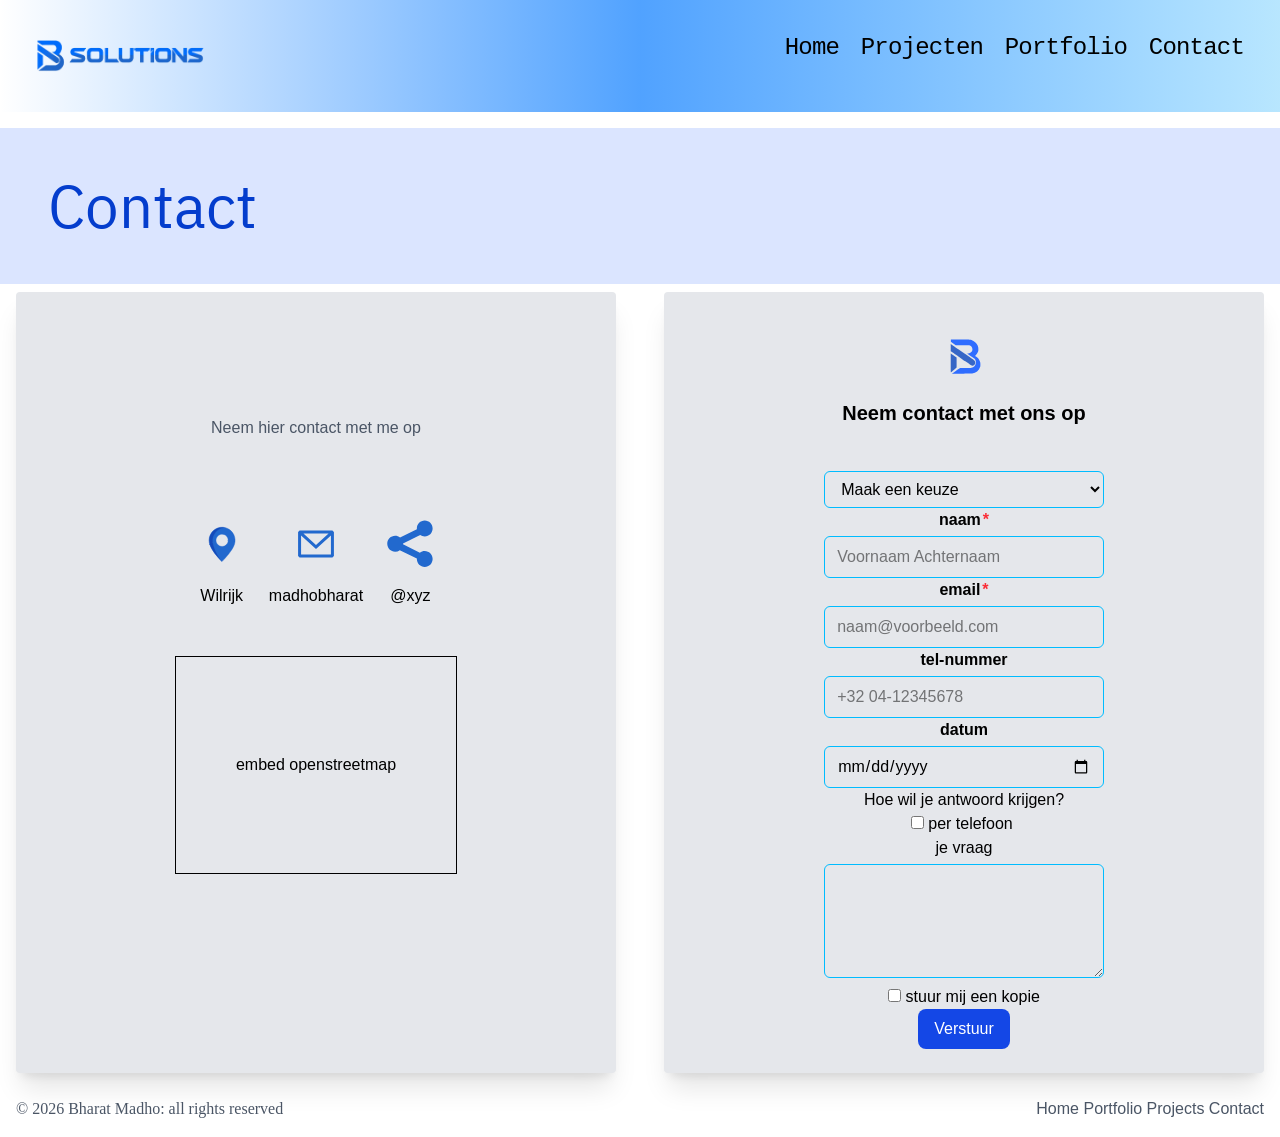
==== contact.html @ afbe4a08 "Fixed header on all pages" ====
<!DOCTYPE html>
<html lang="nl-BE">
<head>
    <meta charset="UTF-8">
    <meta name="viewport" content="width=device-width, initial-scale=1.0">
    <meta name="description" content="Contactpagina voor de portfolio van Bharat Madho">
    <title>Contact us</title>
    <link rel="stylesheet" href="css/tailwind.css">
    <link rel="stylesheet" href="css/style.css">
    
</head>

<body>
    <header class="flex tracking-tighter font-mono  gap-4 justify-between p-4 bg-gradient-to-r from-white-100 via-blue-400 to-sky-200">
        <a rel="noopener noreferrer" href="index.html" ><img src="assets/logo2.png" class="w-48 h-16 m-2" alt="logo Bharat"></a>
        <nav class="md:text-2xl">
            
            <div id="menu" class="no-underline flex p-4 gap-2 ">
            <ul class="">
            <li class="px-1 block rounded-sm hover:bg-sky-200 hover:underline"><a href="index.html">Home</a></li>
            <li class="px-1 block rounded-sm hover:bg-sky-200 hover:underline"><a href="project.html">Projecten</a></li>
            <li class="px-1 block rounded-sm hover:bg-sky-200 hover:underline"><a href="portfolio.html">Portfolio</a></li>
            <li class="px-1 block rounded-sm hover:bg-sky-200 hover:underline"><a href="contact.html" aria-current="page">Contact</a></li>
            </ul>
            </div>    

        </nav>
    </header>
    <main>

    <style>
      @font-face { font-family: IBMPlexSans; src: url('assets/IBMPlexSans-Regular.woff2')} 
      h1 {
         font-family: IBMPlexSans
      }
    </style>

        <h1 class="bg-[#DBE5FF] text-[#043DCD] px-12 py-12  text-6xl text-center md:text-left rounded-lg  sm:rounded-none mt-4">Contact</h1>
        
    <div class="grid grid-cols-1 md:grid-cols-2 gap-1 sm:gap-2 lg:gap-4 xl:gap-12 sm:m-2 md:mx-4">
       <div class="bg-gray-200 p-2 rounded-lg sm:rounded-sm shadow-xl flex items-center justify-between flex-col md:py-24 py-0">
            <div class="text-center m-3">
                    
                    <p class="text-gray-600 py-4">Neem hier contact met me op</p>
                    <div class="grid md:grid-cols-3 grid-cols-1 md:py-12 py-4">
                    <a class="flex flex-col"> <img src="assets/wired-flat-18-location-pin.svg" class="h-12 m-4" alt="pin logo" aria-hidden="true">Wilrijk</a>
                    
                    <a class="flex flex-col" href="mailto:bharat.madho@student.ap.be"> <img src="assets/email-1.svg" class="h-12 m-4" alt="mail logo" aria-hidden="true">madhobharat</a>
                    <a class="flex flex-col" href="https://linktr.ee/Bharat_Madho"> <img src="assets/share.svg" class="h-12 m-4" alt="share logo" aria-hidden="true">@xyz</a>
                    </div>
                    <div class="border py-24">
                        embed openstreetmap
                    </div>
            </div>
            
        </div>

        <aside class="bg-gray-200 p-2 rounded-lg sm:rounded-sm shadow-xl">
            <div class="text-center flex items-center justify-center flex-col m-4" id="form">
                <a class="inline-flex items-center gap-2 rounded-lg px-4 py-2 hover:bg-blue-800"> 
                <svg version="1.0" xmlns="http://www.w3.org/2000/svg" width="50.000000pt" height="50.000000pt" viewBox="0 0 500.000000 500.000000"  aria-hidden="true" preserveAspectRatio="xMidYMid meet"> <g transform="translate(0.000000,500.000000) scale(0.100000,-0.100000)" fill="#000000" stroke="none"> <path fill="#2F6DFF" d="M1491 3753 l0 -88 181 -125 182 -125 505 -5 506 -5 55 -26 c102 -49 171 -142 186 -251 10 -75 -25 -176 -84 -235 -64 -66 -126 -93 -228 -101 l-82 -7 46 -32 c257 -174 455 -313 494 -345 105 -87 146 -254 99 -407 -41 -135 -153 -245 -290 -285 -46 -14 -119 -16 -464 -16 l-409 0 -122 -82 c-66 -45 -173 -118 -236 -162 -63 -45 -148 -103 -189 -131 l-73 -50 718 -3 c403 -1 756 2 804 7 283 31 502 213 593 489 18 56 22 89 21 202 -1 127 -3 140 -33 222 -58 156 -157 276 -297 364 l-75 46 59 54 c73 66 136 161 169 256 21 60 26 92 26 178 1 119 -12 191 -53 290 -80 194 -262 359 -465 424 -105 33 -180 36 -862 36 l-683 0 1 -87z"/> <path fill="#3767C7" d="M1480 3226 l0 -265 151 -107 c83 -58 179 -125 213 -147 33 -22 127 -87 207 -143 80 -57 186 -132 237 -166 50 -35 180 -125 289 -201 490 -342 483 -338 533 -331 61 9 86 19 131 55 80 63 102 178 53 277 -33 66 -50 81 -300 252 -115 79 -256 177 -314 217 -58 39 -159 109 -225 154 -66 45 -154 106 -195 134 -413 286 -638 440 -702 484 l-78 52 0 -265z"/><path fill="#3666C6" d="M1480 2087 c0 -388 3 -708 8 -710 6 -5 64 43 330 275 l102 89 0 369 0 369 -117 83 c-65 46 -149 106 -188 133 -38 27 -85 60 -102 73 l-33 24 0 -705z"/></g>
                </svg>

                </a>
                
                    <p class="text-xl font-bold"><a href="#form" class="hover:underline hover:text-blue-600">Neem contact met ons op</a></p>
                    <p class="text-gray-600 py-2"></p>
                    <form method="POST" data-netlify="true" name="formulier" class="max-w-sm space-y-4">
                        <div class="">
                        <p><label for="onderwerp" class="sr-only font-semibold after:ml-0.5 after:text-red-500 after:content-['*']">waarover gaat je vraag?</label>
                            <br>
                            <select id="onderwerp" name="onderwerp" class="peer mt-1 w-full rounded-md px-3 py-2 user-invalid:border-red-700 user-invalid:shadow-red-700 user-invalid:shadow-2xl border border-sky-400 after:ml-0.5 after:text-red-500 after:content-['*']user-valid:borded-green-700 text-black">
                            <option value="" class="hover:text-gray-500" selected disabled>Maak een keuze</option>
                            <option value="afspraak" class="">Plan een afspraak</option>
                            <option value="project" class="">Factuur</option>
                            <option value="les">De les</option>
                            </select>
                        </p>
                        <p><label for="naam" class="font-semibold after:ml-0.5 after:text-red-500 after:content-['*']">naam</label>
                        <br>
                        <input type="text" id="naam" name="naam" class="peer mt-1 w-full rounded-md px-3 py-2 user-invalid:border-red-700 user-invalid:shadow-red-700 user-invalid:shadow-2xl border border-sky-400 user-valid:borded-green-700 " placeholder="Voornaam Achternaam"></p>
                        <p><label>
                        <span class="font-semibold after:ml-0.5 after:text-red-500 after:content-['*']">email</span>
                        <input type="email" id="mail" name="email" required autocomplete="email" aria-describedby="mail-hulp" class="peer mt-1 w-full rounded-md px-3 py-2  user-invalid:border-red-700 user-invalid:shadow-red-700 user-invalid:shadow-2xl border border-sky-400 user-valid:borded-green-700" placeholder="naam@voorbeeld.com" />
                        </label>
                        <br>
                        </p>
                        <p><label for="gsm" class="font-semibold">tel-nummer</label>
                        <br>
                        <input type="tel" id="gsm" name="gsm" class="peer mt-1 w-full rounded-md px-3 py-2 user-invalid:border-red-700 user-invalid:shadow-red-700 user-invalid:shadow-2xl border border-sky-400 user-valid:borded-green-700 font-se" placeholder="+32 04-12345678"></p>
                        <p><label for="datum" class="font-semibold">datum</label>
                        <br>
                        <input type="date" id="datum" name="datum" class="text-black hover:text-gray-500 peer mt-1 w-full rounded-md px-3 py-2 user-invalid:border-red-700 user-invalid:shadow-red-700 user-invalid:shadow-2xl border border-sky-400 user-valid:borded-green-700"></p>
                        <fieldset>
                        <legend>Hoe wil je antwoord krijgen?</legend>
                        <p><input type="checkbox" id="via-tel" name="antwoord" value="telefoon"><label
                        for="via-tel" class="hover:underline px-1">per telefoon</label></p>
                        </fieldset>
                        <p>
                        <label for="bericht">je vraag</label><br>
                        <textarea id="bericht" name="bericht" rows="4" class="peer mt-1 w-full rounded-md px-3 py-2 user-invalid:border-red-700 user-invalid:shadow-red-700 user-invalid:shadow-2xl border border-sky-400 user-valid:borded-green-700">
                        </textarea>
                        </p>
                        <p><input type="checkbox" id="kopie" name="kopie" value="ja"> <label for="kopie">stuur mij een kopie</label></p>
                        <button class="inline-flex items-center gap-2 rounded-lg bg-blue-700 px-4 py-2 text-white hover:bg-blue-800" type="submit">Verstuur  
                        </button>
                    </form>

                </div>
            </div>
        </aside>
    </div>
    </main>

     <footer class="py-4 sm:flex sm:justify-between text-gray-600" style="text-align: center;">
        <h2 class="px-4 font-serif">&copy; 2026 <a href="tos.html" class="hover:underline">Bharat Madho:</a> all rights reserved</h2>
        <div class="px-4">
            <a href="index.html">Home</a>
            <a href="portfolio.html">Portfolio</a>
            <a href="project.html">Projects</a>
            <a href="contact.html">Contact</a>
        </div>
    </footer>
</body>
</html>
---- css/style.css ----
/* This is
a multi-line
comment 
body,
body * {
    color: rgb(0, 0, 0);
}
*/
#menu ul{
  list-style: none;
}
#menu li{
  display: inline;
}
	
.container {
  position: relative;
  text-align: center;
  color: white;
}
.centered {
  position: absolute;
  top: 50%;
  left: 50%;
  transform: translate(-50%, -50%);
}

/* <!--Source - https://stackoverflow.com/a/7961750
Posted by Nicolas Modrzyk, modified by community. See post 'Timeline' for change history
Retrieved 2026-10-26, License - CC BY-SA 3.0
--> */

 @font-face { font-family: Delicious; src: url('Delicious-Roman.otf'); } 
 @font-face { font-family: Delicious; font-weight: bold; src: url('Delicious-Bold.otf');}

h3 { font-family: Delicious, sans-serif; }
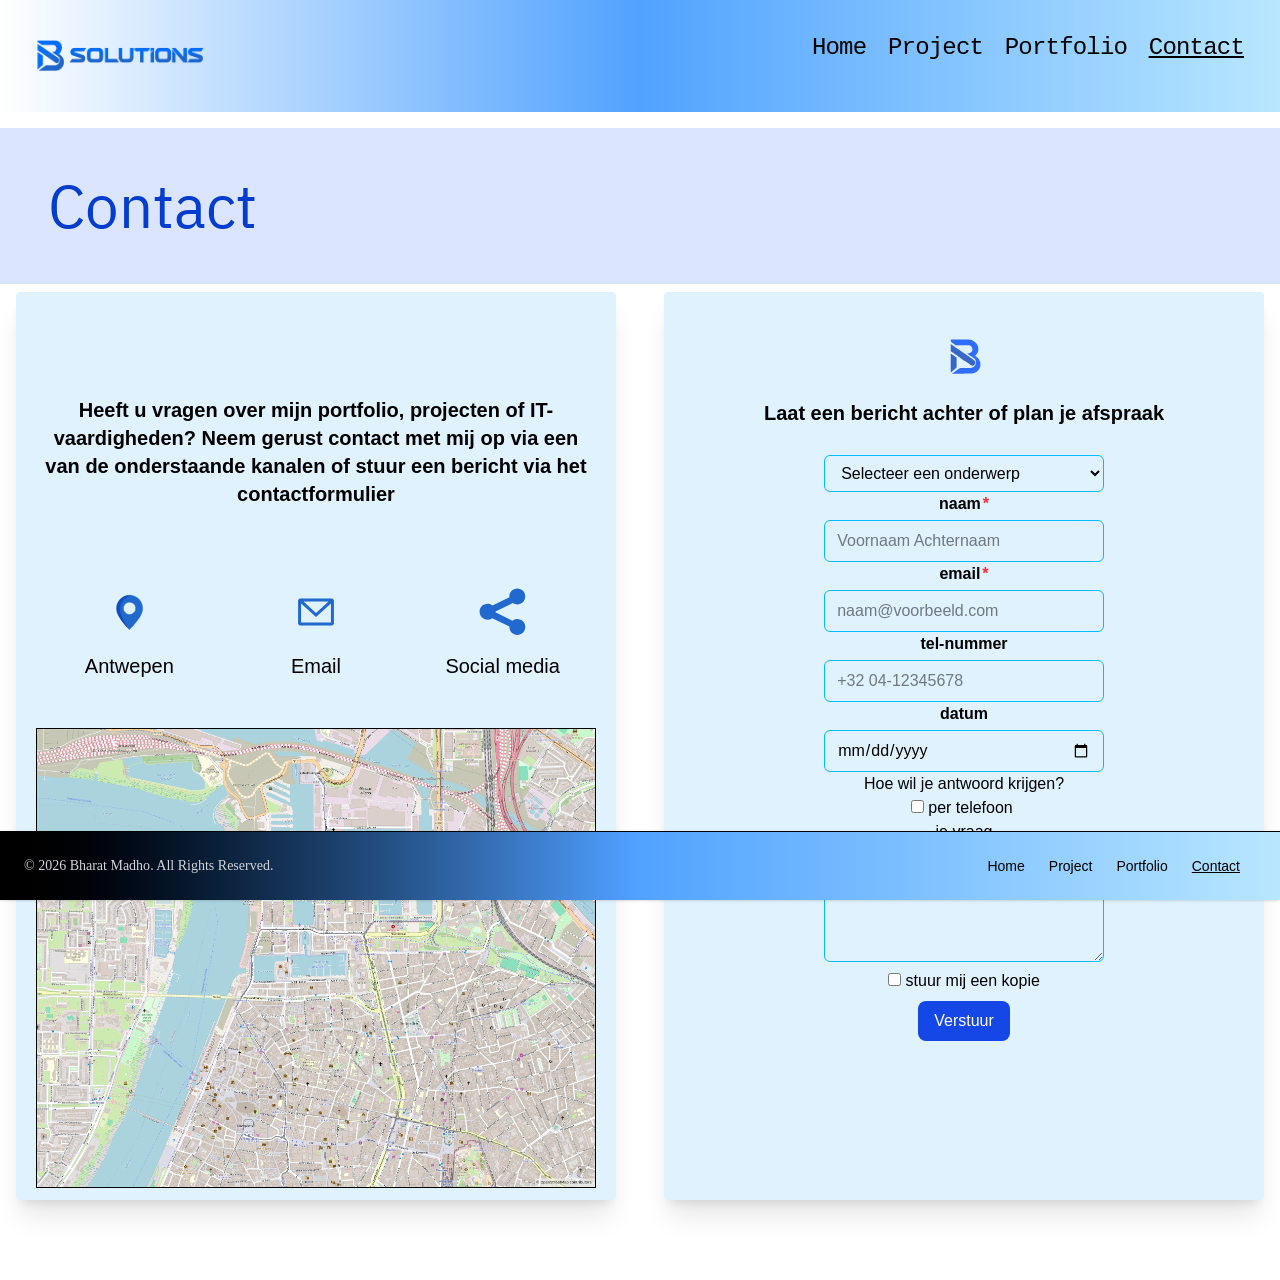
==== commit 553b5b60: "updated cols, favicon, colors, transparency, borders, some other things" ====
--- a/contact.html
+++ b/contact.html
@@ -5,28 +5,29 @@
     <meta name="viewport" content="width=device-width, initial-scale=1.0">
     <meta name="description" content="Contactpagina voor de portfolio van Bharat Madho">
     <title>Contact us</title>
+    <link rel="icon" type="image/png" href="assets/favicon.png" />
+
     <link rel="stylesheet" href="css/tailwind.css">
     <link rel="stylesheet" href="css/style.css">
-    
 </head>
 
 <body>
-    <header class="flex tracking-tighter font-mono  gap-4 justify-between p-4 bg-gradient-to-r from-white-100 via-blue-400 to-sky-200">
-        <a rel="noopener noreferrer" href="index.html" ><img src="assets/logo2.png" class="w-48 h-16 m-2" alt="logo Bharat"></a>
-        <nav class="md:text-2xl">
+    <header class="flex tracking-tighter font-mono gap-4 justify-between p-1 md:p-4 bg-gradient-to-r from-white-100 via-blue-400 to-sky-200">
+        <a rel="noopener noreferrer" href="index.html" ><img src="assets/logo2.png" class="w-34 h-12 md:w-48 md:h-16 m-2" alt="logo Bharat"></a>
+        <nav class="hidden sm:block md:text-2xl">
             
             <div id="menu" class="no-underline flex p-4 gap-2 ">
             <ul class="">
             <li class="px-1 block rounded-sm hover:bg-sky-200 hover:underline"><a href="index.html">Home</a></li>
-            <li class="px-1 block rounded-sm hover:bg-sky-200 hover:underline"><a href="project.html">Projecten</a></li>
+            <li class="px-1 block rounded-sm hover:bg-sky-200 hover:underline"><a href="project.html">Project</a></li>
             <li class="px-1 block rounded-sm hover:bg-sky-200 hover:underline"><a href="portfolio.html">Portfolio</a></li>
-            <li class="px-1 block rounded-sm hover:bg-sky-200 hover:underline"><a href="contact.html" aria-current="page">Contact</a></li>
+            <li class="px-1 block rounded-sm hover:bg-sky-200 underline"><a href="contact.html" aria-current="page">Contact</a></li>
             </ul>
             </div>    
 
         </nav>
     </header>
-    <main>
+    <main class="mb-0 md:mb-20">
 
     <style>
       @font-face { font-family: IBMPlexSans; src: url('assets/IBMPlexSans-Regular.woff2')} 
@@ -38,42 +39,41 @@
         <h1 class="bg-[#DBE5FF] text-[#043DCD] px-12 py-12  text-6xl text-center md:text-left rounded-lg  sm:rounded-none mt-4">Contact</h1>
         
     <div class="grid grid-cols-1 md:grid-cols-2 gap-1 sm:gap-2 lg:gap-4 xl:gap-12 sm:m-2 md:mx-4">
-       <div class="bg-gray-200 p-2 rounded-lg sm:rounded-sm shadow-xl flex items-center justify-between flex-col md:py-24 py-0">
+       <div class="bg-sky-100 p-2 rounded-lg sm:rounded-sm shadow-xl flex items-center justify-between flex-col md:pt-19 py-0">
             <div class="text-center m-3">
                     
-                    <p class="text-gray-600 py-4">Neem hier contact met me op</p>
-                    <div class="grid md:grid-cols-3 grid-cols-1 md:py-12 py-4">
-                    <a class="flex flex-col"> <img src="assets/wired-flat-18-location-pin.svg" class="h-12 m-4" alt="pin logo" aria-hidden="true">Wilrijk</a>
+                    <p class="py-4 text-xl font-bold hidden md:block">Heeft u vragen over mijn portfolio, projecten of IT-vaardigheden? Neem gerust contact met mij op via een van de onderstaande kanalen of stuur een bericht via het contactformulier</p>
+                    <div class="grid md:grid-cols-3 grid-cols-3 md:py-12 py-4">
+                    <a class="flex flex-col flex-wrap text-sm lg:text-xl"> <img src="assets/wired-flat-18-location-pin.svg" class="h-12 m-4" alt="pin logo" aria-hidden="true">Antwepen</a>
                     
-                    <a class="flex flex-col" href="mailto:bharat.madho@student.ap.be"> <img src="assets/email-1.svg" class="h-12 m-4" alt="mail logo" aria-hidden="true">madhobharat</a>
-                    <a class="flex flex-col" href="https://linktr.ee/Bharat_Madho"> <img src="assets/share.svg" class="h-12 m-4" alt="share logo" aria-hidden="true">@xyz</a>
+                    <a class="flex flex-col flex-wrap text-sm lg:text-xl" href="mailto:bharat.madho@student.ap.be"> <img src="assets/email-1.svg" class="h-12 m-4" alt="mail logo" aria-hidden="true">Email</a>
+                    <a class="flex flex-col flex-wrap text-sm lg:text-xl" href="https://linktr.ee/Bharat_Madho"> <img src="assets/share.svg" class="h-12 m-4" alt="share logo" aria-hidden="true">Social media</a>
                     </div>
-                    <div class="border py-24">
-                        embed openstreetmap
+                    <div class="border">
+                    <a class="flex flex-col flex-wrap text-sm lg:text-xl" rel="noopener noreferrer" target="_blank" href="https://www.openstreetmap.org/way/339616477#map=15/51.22946/4.41359"> <img src="assets/map.webp" class="w-72 h-48 md:w-full md:h-full" alt="share logo" aria-hidden="true"></a>
                     </div>
             </div>
             
         </div>
 
-        <aside class="bg-gray-200 p-2 rounded-lg sm:rounded-sm shadow-xl">
+        <aside class="bg-sky-100 p-2 rounded-lg sm:rounded-sm shadow-xl">
             <div class="text-center flex items-center justify-center flex-col m-4" id="form">
-                <a class="inline-flex items-center gap-2 rounded-lg px-4 py-2 hover:bg-blue-800"> 
+                <a class="inline-flex items-center gap-2 rounded-lg px-4 py-2"> 
                 <svg version="1.0" xmlns="http://www.w3.org/2000/svg" width="50.000000pt" height="50.000000pt" viewBox="0 0 500.000000 500.000000"  aria-hidden="true" preserveAspectRatio="xMidYMid meet"> <g transform="translate(0.000000,500.000000) scale(0.100000,-0.100000)" fill="#000000" stroke="none"> <path fill="#2F6DFF" d="M1491 3753 l0 -88 181 -125 182 -125 505 -5 506 -5 55 -26 c102 -49 171 -142 186 -251 10 -75 -25 -176 -84 -235 -64 -66 -126 -93 -228 -101 l-82 -7 46 -32 c257 -174 455 -313 494 -345 105 -87 146 -254 99 -407 -41 -135 -153 -245 -290 -285 -46 -14 -119 -16 -464 -16 l-409 0 -122 -82 c-66 -45 -173 -118 -236 -162 -63 -45 -148 -103 -189 -131 l-73 -50 718 -3 c403 -1 756 2 804 7 283 31 502 213 593 489 18 56 22 89 21 202 -1 127 -3 140 -33 222 -58 156 -157 276 -297 364 l-75 46 59 54 c73 66 136 161 169 256 21 60 26 92 26 178 1 119 -12 191 -53 290 -80 194 -262 359 -465 424 -105 33 -180 36 -862 36 l-683 0 1 -87z"/> <path fill="#3767C7" d="M1480 3226 l0 -265 151 -107 c83 -58 179 -125 213 -147 33 -22 127 -87 207 -143 80 -57 186 -132 237 -166 50 -35 180 -125 289 -201 490 -342 483 -338 533 -331 61 9 86 19 131 55 80 63 102 178 53 277 -33 66 -50 81 -300 252 -115 79 -256 177 -314 217 -58 39 -159 109 -225 154 -66 45 -154 106 -195 134 -413 286 -638 440 -702 484 l-78 52 0 -265z"/><path fill="#3666C6" d="M1480 2087 c0 -388 3 -708 8 -710 6 -5 64 43 330 275 l102 89 0 369 0 369 -117 83 c-65 46 -149 106 -188 133 -38 27 -85 60 -102 73 l-33 24 0 -705z"/></g>
                 </svg>
 
                 </a>
                 
-                    <p class="text-xl font-bold"><a href="#form" class="hover:underline hover:text-blue-600">Neem contact met ons op</a></p>
-                    <p class="text-gray-600 py-2"></p>
+                    <p class="text-xl font-bold"><a href="#form">Laat een bericht achter of plan je afspraak</a></p>
                     <form method="POST" data-netlify="true" name="formulier" class="max-w-sm space-y-4">
                         <div class="">
                         <p><label for="onderwerp" class="sr-only font-semibold after:ml-0.5 after:text-red-500 after:content-['*']">waarover gaat je vraag?</label>
                             <br>
                             <select id="onderwerp" name="onderwerp" class="peer mt-1 w-full rounded-md px-3 py-2 user-invalid:border-red-700 user-invalid:shadow-red-700 user-invalid:shadow-2xl border border-sky-400 after:ml-0.5 after:text-red-500 after:content-['*']user-valid:borded-green-700 text-black">
-                            <option value="" class="hover:text-gray-500" selected disabled>Maak een keuze</option>
+                            <option value="" class="hover:text-gray-500" selected disabled>Selecteer een onderwerp</option>
                             <option value="afspraak" class="">Plan een afspraak</option>
                             <option value="project" class="">Factuur</option>
-                            <option value="les">De les</option>
+                            <option value="les">placeholder</option>
                             </select>
                         </p>
                         <p><label for="naam" class="font-semibold after:ml-0.5 after:text-red-500 after:content-['*']">naam</label>
@@ -102,7 +102,7 @@
                         </textarea>
                         </p>
                         <p><input type="checkbox" id="kopie" name="kopie" value="ja"> <label for="kopie">stuur mij een kopie</label></p>
-                        <button class="inline-flex items-center gap-2 rounded-lg bg-blue-700 px-4 py-2 text-white hover:bg-blue-800" type="submit">Verstuur  
+                        <button class="inline-flex items-center gap-2 rounded-lg bg-blue-700 px-4 py-2 mt-2 text-white hover:bg-[#043DCD]" type="submit">Verstuur  
                         </button>
                     </form>
 
@@ -112,14 +112,24 @@
     </div>
     </main>
 
-     <footer class="py-4 sm:flex sm:justify-between text-gray-600" style="text-align: center;">
-        <h2 class="px-4 font-serif">&copy; 2026 <a href="tos.html" class="hover:underline">Bharat Madho:</a> all rights reserved</h2>
-        <div class="px-4">
-            <a href="index.html">Home</a>
-            <a href="portfolio.html">Portfolio</a>
-            <a href="project.html">Projects</a>
-            <a href="contact.html">Contact</a>
-        </div>
-    </footer>
+<footer class="bg-gradient-to-r from-black via-blue-400 to-sky-200 fixed hidden md:block bottom-0 left-0 z-20 w-full p-4 border-t border-default shadow-sm md:flex md:items-center md:justify-between md:p-6">
+    <h2 class="text-gray-300 font-serif text-sm text-body sm:text-center">&copy; 2026 <a href="tos.html" class="hover:underline">Bharat Madho</a>. All Rights Reserved.
+    </h2>
+    <ul class="flex flex-wrap items-center mt-3 text-sm font-medium text-body sm:mt-0">
+        <li>
+            <a href="index.html" class="hover:underline me-4 md:me-6">Home</a>
+        </li>
+        <li>
+            <a href="project.html" class="hover:underline me-4 md:me-6">Project</a>
+        </li>
+        <li>
+            <a href="portfolio.html" class="hover:underline me-4 md:me-6">Portfolio</a>
+        </li>
+        <li>
+            <a href="contact.html" class="underline me-4">Contact</a>
+        </li>
+    </ul>
+</footer>
+
 </body>
 </html>
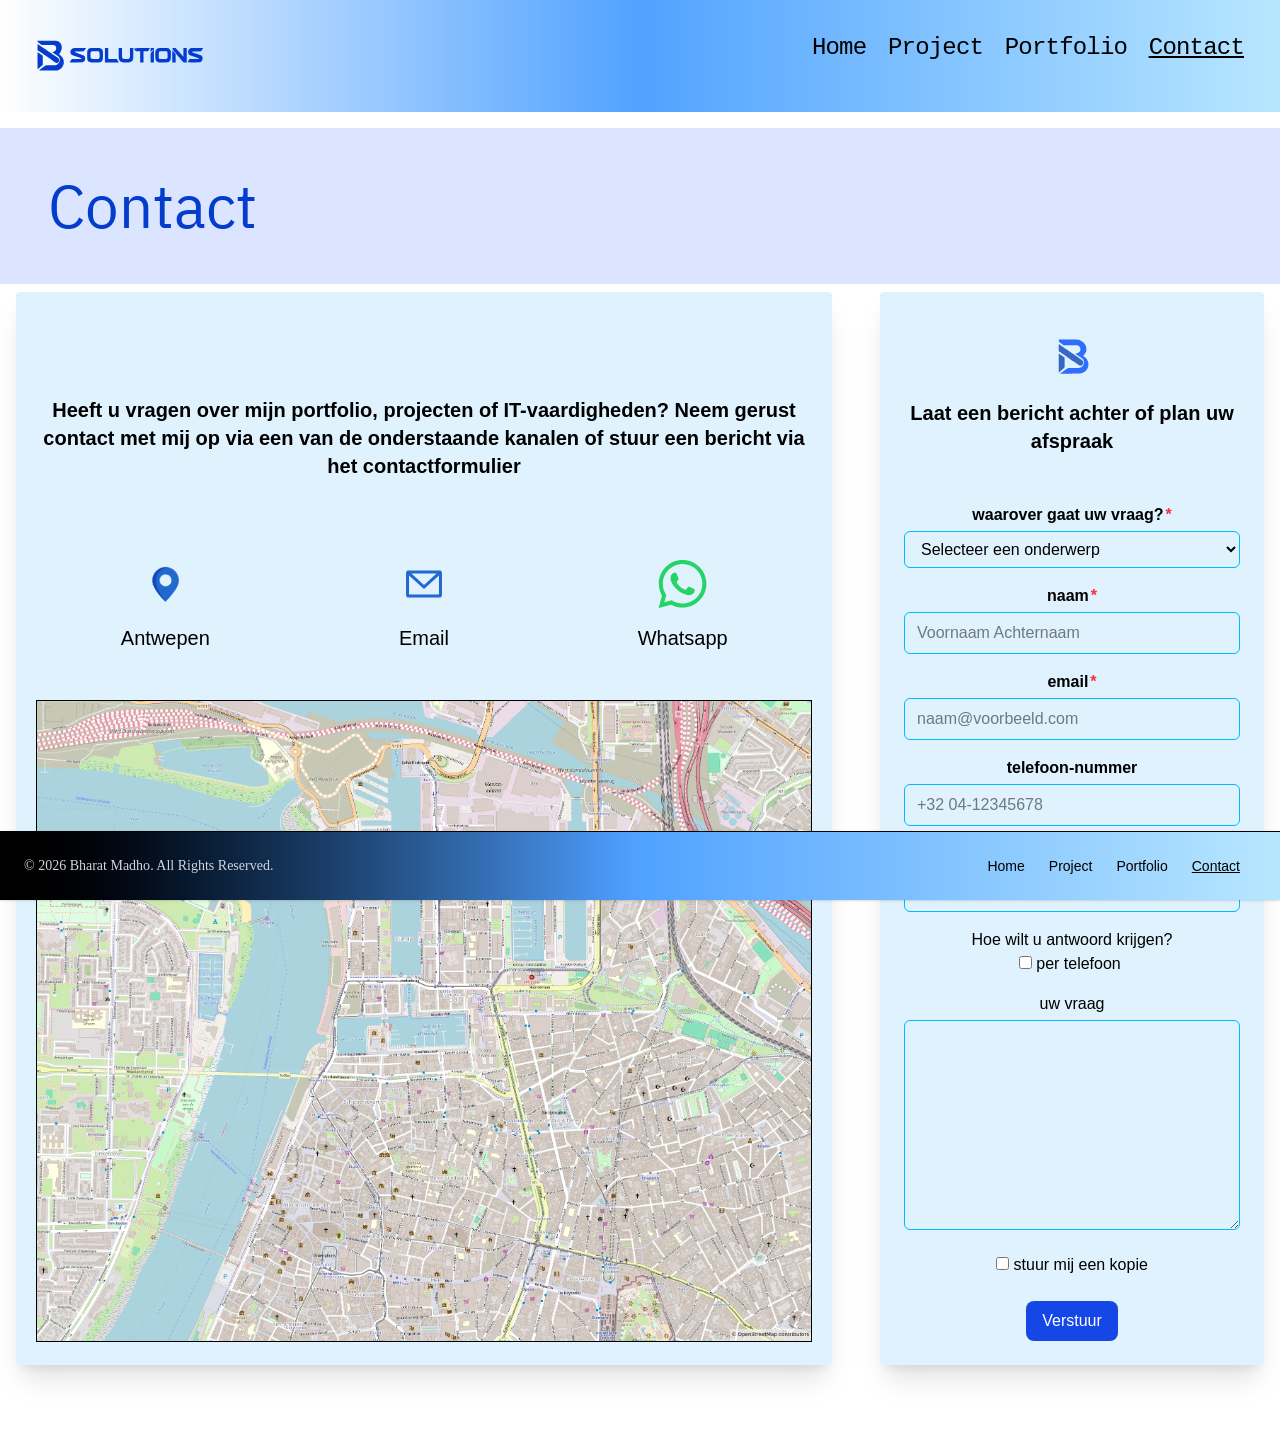
==== commit 9a0d14ab: "changed png to svg, finished portfolio and project, alligned all divs, colored and removed borders" ====
--- a/contact.html
+++ b/contact.html
@@ -6,18 +6,80 @@
     <meta name="description" content="Contactpagina voor de portfolio van Bharat Madho">
     <title>Contact us</title>
     <link rel="icon" type="image/png" href="assets/favicon.png" />
-
     <link rel="stylesheet" href="css/tailwind.css">
     <link rel="stylesheet" href="css/style.css">
 </head>
 
 <body>
     <header class="flex tracking-tighter font-mono gap-4 justify-between p-1 md:p-4 bg-gradient-to-r from-white-100 via-blue-400 to-sky-200">
-        <a rel="noopener noreferrer" href="index.html" ><img src="assets/logo2.png" class="w-34 h-12 md:w-48 md:h-16 m-2" alt="logo Bharat"></a>
-        <nav class="hidden sm:block md:text-2xl">
-            
-            <div id="menu" class="no-underline flex p-4 gap-2 ">
-            <ul class="">
+        <a rel="noopener noreferrer" href="index.html" >
+            <svg class="w-34 h-12 md:w-48 md:h-16 m-2" alt="logo Bharat" version="1.0" xmlns="http://www.w3.org/2000/svg"
+ width="866.000000pt" height="288.000000pt" viewBox="0 0 866.000000 288.000000"
+ preserveAspectRatio="xMidYMid meet">
+
+<g transform="translate(0.000000,288.000000) scale(0.100000,-0.100000)"
+fill="#043DCD" stroke="none">
+<path d="M610 2101 c0 -28 10 -37 97 -96 l98 -65 268 0 c248 0 271 -1 307 -20
+49 -25 74 -70 74 -135 0 -91 -66 -165 -148 -165 -51 0 -51 0 119 -115 72 -49
+136 -96 143 -104 91 -113 52 -279 -83 -353 l-50 -28 -223 0 c-215 0 -225 -1
+-255 -22 -38 -26 -255 -187 -277 -205 -12 -11 69 -12 410 -10 l425 2 67 33
+c149 73 239 249 209 409 -21 114 -76 201 -167 263 l-43 31 32 42 c70 92 106
+224 88 322 -19 100 -70 169 -161 217 -45 23 -46 23 -487 26 l-443 3 0 -30z"/>
+<path d="M610 1837 l0 -133 191 -129 c105 -72 216 -148 247 -171 393 -282 401
+-287 439 -281 50 9 93 53 100 104 8 61 -17 103 -95 157 -327 228 -861 586
+-872 586 -6 0 -10 -54 -10 -133z"/>
+<path d="M2190 1778 c-83 -42 -119 -136 -85 -223 9 -25 29 -53 43 -63 15 -11
+110 -46 212 -80 102 -33 199 -65 215 -72 29 -11 29 -12 11 -26 -16 -11 -63
+-14 -223 -14 l-203 0 -33 -46 c-17 -25 -40 -59 -51 -75 l-19 -30 295 3 295 3
+36 25 c51 35 77 86 77 151 0 59 -23 108 -62 132 -13 8 -114 45 -226 82 -158
+53 -202 72 -200 84 3 14 31 16 213 19 l210 3 22 32 c11 17 35 51 53 75 l32 42
+-284 0 c-274 0 -285 -1 -328 -22z"/>
+<path d="M2960 1784 c-45 -20 -68 -41 -91 -86 -17 -33 -19 -60 -19 -223 0
+-163 2 -190 19 -223 46 -90 82 -101 339 -102 221 0 244 4 296 56 51 51 57 81
+58 270 0 188 -2 203 -39 252 -49 66 -77 72 -315 72 -167 -1 -221 -4 -248 -16z
+m429 -160 c19 -24 21 -40 21 -146 0 -119 0 -120 -29 -149 l-29 -29 -141 0
+c-150 0 -182 7 -200 47 -6 13 -11 76 -11 139 0 109 1 116 25 139 24 24 28 25
+184 25 l160 0 20 -26z"/>
+<path d="M3650 1475 l0 -325 315 0 315 0 -47 75 -46 75 -193 0 -194 0 0 250 0
+250 -75 0 -75 0 0 -325z"/>
+<path d="M4270 1574 c0 -264 6 -299 64 -359 54 -56 90 -65 266 -65 166 0 206
+8 257 53 68 60 73 82 73 355 l0 242 -75 0 -75 0 0 -223 c0 -284 12 -267 -182
+-267 -190 0 -177 -26 -178 343 l0 147 -75 0 -75 0 0 -226z"/>
+<path d="M4968 1765 c3 -21 12 -40 23 -46 10 -5 26 -23 34 -39 l16 -30 99 0
+100 0 0 -250 0 -250 75 0 75 0 0 250 0 250 100 0 c55 0 100 3 100 8 0 4 12 20
+26 35 21 23 54 84 54 102 0 10 -629 5 -635 -5 -8 -13 -48 -13 -61 0 -7 7 -9
+-2 -6 -25z"/>
+<path d="M5710 1704 l0 -97 41 47 c43 48 79 75 79 57 0 -6 -27 -42 -60 -82
+l-60 -71 0 -204 0 -204 75 0 75 0 0 325 0 325 -75 0 -75 0 0 -96z"/>
+<path d="M6035 1786 c-41 -18 -92 -77 -104 -123 -6 -21 -11 -106 -11 -189 0
+-167 11 -218 57 -266 51 -53 88 -60 320 -56 l211 3 39 31 c74 60 78 74 78 294
+l0 195 -28 41 c-15 22 -45 50 -66 62 -36 21 -51 22 -252 22 -154 -1 -222 -4
+-244 -14z m421 -157 c17 -18 19 -37 19 -151 l0 -130 -29 -25 c-28 -24 -31 -24
+-176 -21 -197 4 -190 -3 -190 175 0 181 -9 173 198 173 149 0 160 -1 178 -21z"/>
+<path d="M6690 1782 c0 -21 187 -266 267 -350 22 -23 207 -243 222 -263 11
+-16 26 -19 87 -19 l74 0 0 325 0 325 -75 0 -75 0 0 -197 -1 -198 -32 35 c-17
+20 -97 109 -177 198 l-144 162 -73 0 c-64 0 -73 -2 -73 -18z"/>
+<path d="M7495 1780 c-76 -38 -110 -125 -85 -214 7 -25 22 -54 35 -66 13 -12
+104 -49 211 -85 265 -89 253 -83 230 -101 -16 -11 -63 -14 -221 -14 l-201 0
+-39 -67 c-22 -38 -42 -72 -44 -76 -1 -5 125 -7 281 -5 l285 3 36 25 c85 57
+103 194 35 267 -12 13 -98 48 -234 95 -282 96 -282 102 -1 106 l207 2 23 38
+c13 20 33 54 46 75 l23 37 -274 0 c-253 0 -276 -1 -313 -20z"/>
+<path d="M6688 1609 c-2 -57 -2 -184 0 -281 l3 -178 74 0 75 0 0 184 0 183
+-66 89 c-36 49 -70 93 -75 98 -5 5 -9 -35 -11 -95z"/>
+<path d="M610 1248 c0 -200 3 -373 6 -385 6 -21 16 -13 120 80 l113 102 -2
+204 -2 204 -110 78 c-60 43 -113 78 -117 78 -5 1 -8 -162 -8 -361z"/>
+</g>
+</svg>
+
+            </a>
+
+        <input type="checkbox" id="menu-knop" class="peer sr-only" />
+        
+        
+        
+        <nav class="hidden peer-checked:block sm:block md:text-2xl flex flex-cols text-center" aria-label="Hoofdmenu">    
+            <div id="menu" class="no-underline p-4 gap-2  ">
+            <ul class="ju">
             <li class="px-1 block rounded-sm hover:bg-sky-200 hover:underline"><a href="index.html">Home</a></li>
             <li class="px-1 block rounded-sm hover:bg-sky-200 hover:underline"><a href="project.html">Project</a></li>
             <li class="px-1 block rounded-sm hover:bg-sky-200 hover:underline"><a href="portfolio.html">Portfolio</a></li>
@@ -26,7 +88,15 @@
             </div>    
 
         </nav>
+        <label for="menu-knop" class="cursor-pointer rounded-xl border border-[#043DCD] peer-focus-visible:outline-2 sm:hidden w-12 h-8 mt-4 bg-sky-50 text-sm">
+            <svg xmlns="http://www.w3.org/2000/svg" class="w-full h-full" viewBox="0 0 24 24">
+                <rect x="3" y="5" width="18" height="2" rx="1"/>
+                <rect x="3" y="11" width="18" height="2" rx="1"/>
+                <rect x="3" y="17" width="18" height="2" rx="1"/>
+            </svg>
+        </label>
     </header>
+
     <main class="mb-0 md:mb-20">
 
     <style>
@@ -36,10 +106,10 @@
       }
     </style>
 
-        <h1 class="bg-[#DBE5FF] text-[#043DCD] px-12 py-12  text-6xl text-center md:text-left rounded-lg  sm:rounded-none mt-4">Contact</h1>
-        
-    <div class="grid grid-cols-1 md:grid-cols-2 gap-1 sm:gap-2 lg:gap-4 xl:gap-12 sm:m-2 md:mx-4">
-       <div class="bg-sky-100 p-2 rounded-lg sm:rounded-sm shadow-xl flex items-center justify-between flex-col md:pt-19 py-0">
+        <h1 class="bg-[#DBE5FF] text-[#043DCD] px-12 py-12  text-6xl text-center md:text-left rounded-lg  sm:rounded-none mt-4 mb-2">Contact</h1>
+        
+    <div class="grid grid-cols-1 md:grid-cols-3 gap-1 sm:gap-2 lg:gap-4 xl:gap-12 sm:m-2 md:mx-4">
+       <div class="md:col-start-1 md:col-end-3 bg-sky-100 p-2 rounded-lg sm:rounded-sm shadow-xl flex items-center justify-between flex-col md:pt-19 py-0">
             <div class="text-center m-3">
                     
                     <p class="py-4 text-xl font-bold hidden md:block">Heeft u vragen over mijn portfolio, projecten of IT-vaardigheden? Neem gerust contact met mij op via een van de onderstaande kanalen of stuur een bericht via het contactformulier</p>
@@ -47,16 +117,18 @@
                     <a class="flex flex-col flex-wrap text-sm lg:text-xl"> <img src="assets/wired-flat-18-location-pin.svg" class="h-12 m-4" alt="pin logo" aria-hidden="true">Antwepen</a>
                     
                     <a class="flex flex-col flex-wrap text-sm lg:text-xl" href="mailto:bharat.madho@student.ap.be"> <img src="assets/email-1.svg" class="h-12 m-4" alt="mail logo" aria-hidden="true">Email</a>
-                    <a class="flex flex-col flex-wrap text-sm lg:text-xl" href="https://linktr.ee/Bharat_Madho"> <img src="assets/share.svg" class="h-12 m-4" alt="share logo" aria-hidden="true">Social media</a>
+                    <!-- whatsapp -->
+                    <a class="flex flex-col  text-sm lg:text-xl" href="https://wa.me/qr/4MSDXUIKOG4NI1" target="_blank" rel="noopener" role="button"> <img src="assets/whatsapp.svg" class="h-12 m-4" alt="whatsapp icon" aria-hidden="false">Whatsapp</a>
+                    
                     </div>
                     <div class="border">
-                    <a class="flex flex-col flex-wrap text-sm lg:text-xl" rel="noopener noreferrer" target="_blank" href="https://www.openstreetmap.org/way/339616477#map=15/51.22946/4.41359"> <img src="assets/map.webp" class="w-72 h-48 md:w-full md:h-full" alt="share logo" aria-hidden="true"></a>
+                    <a class="flex flex-col flex-wrap text-sm lg:text-xl" rel="noopener noreferrer" target="_blank" href="https://www.openstreetmap.org/way/339616477#map=15/51.22946/4.41359"> <img src="assets/map.webp" class="w-72 h-48 md:w-full md:h-160 object-cover" alt="share logo" aria-hidden="true"></a>
                     </div>
             </div>
             
         </div>
 
-        <aside class="bg-sky-100 p-2 rounded-lg sm:rounded-sm shadow-xl">
+        <aside class="md:col-start-3  bg-sky-100 p-2 rounded-lg sm:rounded-sm shadow-xl">
             <div class="text-center flex items-center justify-center flex-col m-4" id="form">
                 <a class="inline-flex items-center gap-2 rounded-lg px-4 py-2"> 
                 <svg version="1.0" xmlns="http://www.w3.org/2000/svg" width="50.000000pt" height="50.000000pt" viewBox="0 0 500.000000 500.000000"  aria-hidden="true" preserveAspectRatio="xMidYMid meet"> <g transform="translate(0.000000,500.000000) scale(0.100000,-0.100000)" fill="#000000" stroke="none"> <path fill="#2F6DFF" d="M1491 3753 l0 -88 181 -125 182 -125 505 -5 506 -5 55 -26 c102 -49 171 -142 186 -251 10 -75 -25 -176 -84 -235 -64 -66 -126 -93 -228 -101 l-82 -7 46 -32 c257 -174 455 -313 494 -345 105 -87 146 -254 99 -407 -41 -135 -153 -245 -290 -285 -46 -14 -119 -16 -464 -16 l-409 0 -122 -82 c-66 -45 -173 -118 -236 -162 -63 -45 -148 -103 -189 -131 l-73 -50 718 -3 c403 -1 756 2 804 7 283 31 502 213 593 489 18 56 22 89 21 202 -1 127 -3 140 -33 222 -58 156 -157 276 -297 364 l-75 46 59 54 c73 66 136 161 169 256 21 60 26 92 26 178 1 119 -12 191 -53 290 -80 194 -262 359 -465 424 -105 33 -180 36 -862 36 l-683 0 1 -87z"/> <path fill="#3767C7" d="M1480 3226 l0 -265 151 -107 c83 -58 179 -125 213 -147 33 -22 127 -87 207 -143 80 -57 186 -132 237 -166 50 -35 180 -125 289 -201 490 -342 483 -338 533 -331 61 9 86 19 131 55 80 63 102 178 53 277 -33 66 -50 81 -300 252 -115 79 -256 177 -314 217 -58 39 -159 109 -225 154 -66 45 -154 106 -195 134 -413 286 -638 440 -702 484 l-78 52 0 -265z"/><path fill="#3666C6" d="M1480 2087 c0 -388 3 -708 8 -710 6 -5 64 43 330 275 l102 89 0 369 0 369 -117 83 c-65 46 -149 106 -188 133 -38 27 -85 60 -102 73 l-33 24 0 -705z"/></g>
@@ -64,10 +136,10 @@
 
                 </a>
                 
-                    <p class="text-xl font-bold"><a href="#form">Laat een bericht achter of plan je afspraak</a></p>
-                    <form method="POST" data-netlify="true" name="formulier" class="max-w-sm space-y-4">
-                        <div class="">
-                        <p><label for="onderwerp" class="sr-only font-semibold after:ml-0.5 after:text-red-500 after:content-['*']">waarover gaat je vraag?</label>
+                    <p class="text-xl font-bold"><a href="#form">Laat een bericht achter of plan uw afspraak</a></p>
+                    <form method="POST" data-netlify="true" name="formulier" class=" mt-12">
+                        <div class="space-y-0 md:space-y-4">
+                        <div><label for="onderwerp" class="font-semibold after:ml-0.5 after:text-red-500 after:content-['*']">waarover gaat uw vraag?</label>
                             <br>
                             <select id="onderwerp" name="onderwerp" class="peer mt-1 w-full rounded-md px-3 py-2 user-invalid:border-red-700 user-invalid:shadow-red-700 user-invalid:shadow-2xl border border-sky-400 after:ml-0.5 after:text-red-500 after:content-['*']user-valid:borded-green-700 text-black">
                             <option value="" class="hover:text-gray-500" selected disabled>Selecteer een onderwerp</option>
@@ -75,7 +147,7 @@
                             <option value="project" class="">Factuur</option>
                             <option value="les">placeholder</option>
                             </select>
-                        </p>
+                        </div>
                         <p><label for="naam" class="font-semibold after:ml-0.5 after:text-red-500 after:content-['*']">naam</label>
                         <br>
                         <input type="text" id="naam" name="naam" class="peer mt-1 w-full rounded-md px-3 py-2 user-invalid:border-red-700 user-invalid:shadow-red-700 user-invalid:shadow-2xl border border-sky-400 user-valid:borded-green-700 " placeholder="Voornaam Achternaam"></p>
@@ -85,20 +157,20 @@
                         </label>
                         <br>
                         </p>
-                        <p><label for="gsm" class="font-semibold">tel-nummer</label>
+                        <p><label for="gsm" class="font-semibold">telefoon-nummer</label>
                         <br>
                         <input type="tel" id="gsm" name="gsm" class="peer mt-1 w-full rounded-md px-3 py-2 user-invalid:border-red-700 user-invalid:shadow-red-700 user-invalid:shadow-2xl border border-sky-400 user-valid:borded-green-700 font-se" placeholder="+32 04-12345678"></p>
                         <p><label for="datum" class="font-semibold">datum</label>
                         <br>
                         <input type="date" id="datum" name="datum" class="text-black hover:text-gray-500 peer mt-1 w-full rounded-md px-3 py-2 user-invalid:border-red-700 user-invalid:shadow-red-700 user-invalid:shadow-2xl border border-sky-400 user-valid:borded-green-700"></p>
                         <fieldset>
-                        <legend>Hoe wil je antwoord krijgen?</legend>
+                        <p>Hoe wilt u antwoord krijgen?</p>
                         <p><input type="checkbox" id="via-tel" name="antwoord" value="telefoon"><label
                         for="via-tel" class="hover:underline px-1">per telefoon</label></p>
                         </fieldset>
                         <p>
-                        <label for="bericht">je vraag</label><br>
-                        <textarea id="bericht" name="bericht" rows="4" class="peer mt-1 w-full rounded-md px-3 py-2 user-invalid:border-red-700 user-invalid:shadow-red-700 user-invalid:shadow-2xl border border-sky-400 user-valid:borded-green-700">
+                        <label for="bericht">uw vraag</label><br>
+                        <textarea id="bericht" name="bericht" rows="8" cols="80" class="peer mt-1 w-full rounded-md px-3 py-2 user-invalid:border-red-700 user-invalid:shadow-red-700 user-invalid:shadow-2xl border border-sky-400 user-valid:borded-green-700">
                         </textarea>
                         </p>
                         <p><input type="checkbox" id="kopie" name="kopie" value="ja"> <label for="kopie">stuur mij een kopie</label></p>
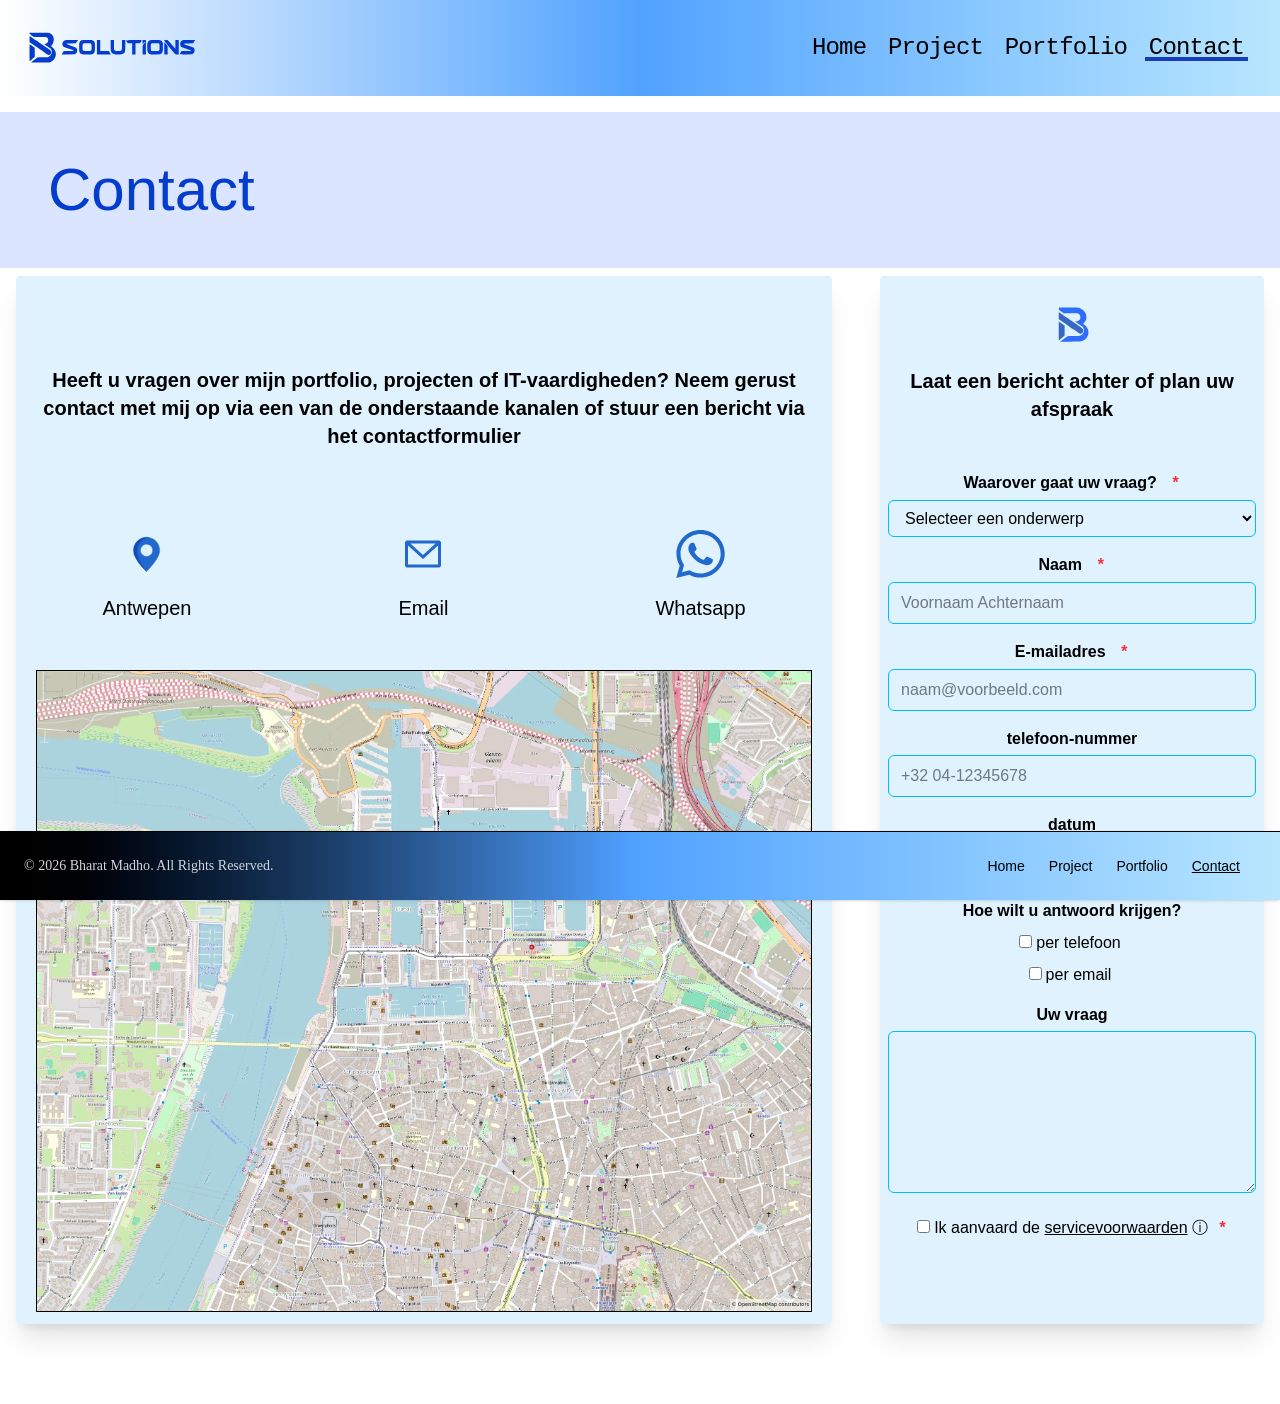
==== commit 6a958d1e: "i dont even know anymore" ====
--- a/contact.html
+++ b/contact.html
@@ -13,7 +13,7 @@
 <body>
     <header class="flex tracking-tighter font-mono gap-4 justify-between p-1 md:p-4 bg-gradient-to-r from-white-100 via-blue-400 to-sky-200">
         <a rel="noopener noreferrer" href="index.html" >
-            <svg class="w-34 h-12 md:w-48 md:h-16 m-2" alt="logo Bharat" version="1.0" xmlns="http://www.w3.org/2000/svg"
+            <svg class="w-34 h-12 md:w-48 md:h-16" alt="logo Bharat" version="1.0" xmlns="http://www.w3.org/2000/svg"
  width="866.000000pt" height="288.000000pt" viewBox="0 0 866.000000 288.000000"
  preserveAspectRatio="xMidYMid meet">
 
@@ -78,12 +78,12 @@
         
         
         <nav class="hidden peer-checked:block sm:block md:text-2xl flex flex-cols text-center" aria-label="Hoofdmenu">    
-            <div id="menu" class="no-underline p-4 gap-2  ">
-            <ul class="ju">
-            <li class="px-1 block rounded-sm hover:bg-sky-200 hover:underline"><a href="index.html">Home</a></li>
-            <li class="px-1 block rounded-sm hover:bg-sky-200 hover:underline"><a href="project.html">Project</a></li>
-            <li class="px-1 block rounded-sm hover:bg-sky-200 hover:underline"><a href="portfolio.html">Portfolio</a></li>
-            <li class="px-1 block rounded-sm hover:bg-sky-200 underline"><a href="contact.html" aria-current="page">Contact</a></li>
+            <div id="menu" class="no-underline p-4 gap-2">
+            <ul>
+            <li class="relative after:bg-blue-800 after:absolute after:h-1 after:w-0 after:bottom-0 after:left-0 hover:after:w-full after:transition-all after:duration-300 delay-125 duration-400 px-1 block rounded-sm hover:bg-sky-200"><a href="index.html">Home</a></li>
+            <li class="relative after:bg-blue-800 after:absolute after:h-1 after:w-0 after:bottom-0 after:left-0 hover:after:w-full after:transition-all after:duration-300 delay-215 duration-400 px-1 block rounded-sm hover:bg-sky-200"><a href="project.html">Project</a></li>
+            <li class="relative after:bg-blue-800 after:absolute after:h-1 after:w-0 after:bottom-0 after:left-0 hover:after:w-full after:transition-all after:duration-300 delay-125 duration-400 px-1 block rounded-sm hover:bg-sky-200"><a href="portfolio.html">Portfolio</a></li>
+            <li class="delay-125 duration-400 px-1 block rounded-sm hover:bg-sky-200 relative after:bg-blue-800 after:absolute after:h-1 after:bottom-0 after:left-0 after:w-full after:transition-all after:duration-300"><a href="contact.html" aria-current="page">Contact</a></li>
             </ul>
             </div>    
 
@@ -99,26 +99,24 @@
 
     <main class="mb-0 md:mb-20">
 
-    <style>
-      @font-face { font-family: IBMPlexSans; src: url('assets/IBMPlexSans-Regular.woff2')} 
-      h1 {
-         font-family: IBMPlexSans
-      }
-    </style>
-
-        <h1 class="bg-[#DBE5FF] text-[#043DCD] px-12 py-12  text-6xl text-center md:text-left rounded-lg  sm:rounded-none mt-4 mb-2">Contact</h1>
+
+
+        <h1 class="ibm-font bg-[#DBE5FF] text-[#043DCD] px-12 py-12 text-6xl text-center md:text-left rounded-lg sm:rounded-none mt-4 mb-2">Contact</h1>
         
     <div class="grid grid-cols-1 md:grid-cols-3 gap-1 sm:gap-2 lg:gap-4 xl:gap-12 sm:m-2 md:mx-4">
-       <div class="md:col-start-1 md:col-end-3 bg-sky-100 p-2 rounded-lg sm:rounded-sm shadow-xl flex items-center justify-between flex-col md:pt-19 py-0">
+       <div class="md:col-start-1 md:col-end-3 bg-sky-100 p-2 rounded-lg sm:rounded-sm shadow-xl flex items-center justify-between flex-col md:pt-15.5 py-0">
             <div class="text-center m-3">
                     
-                    <p class="py-4 text-xl font-bold hidden md:block">Heeft u vragen over mijn portfolio, projecten of IT-vaardigheden? Neem gerust contact met mij op via een van de onderstaande kanalen of stuur een bericht via het contactformulier</p>
-                    <div class="grid md:grid-cols-3 grid-cols-3 md:py-12 py-4">
+                    <p class="py-4 text-xl font-bold hidden md:block ">Heeft u vragen over mijn portfolio, projecten of IT-vaardigheden? Neem gerust contact met mij op via een van de onderstaande kanalen of stuur een bericht via het contactformulier</p>
+
+
+                    <div class="flex md:flex-cols-3 flex-cols-3 justify-center text-center md:py-12 py-4">
+                    
                     <a class="flex flex-col flex-wrap text-sm lg:text-xl"> <img src="assets/wired-flat-18-location-pin.svg" class="h-12 m-4" alt="pin logo" aria-hidden="true">Antwepen</a>
                     
-                    <a class="flex flex-col flex-wrap text-sm lg:text-xl" href="mailto:bharat.madho@student.ap.be"> <img src="assets/email-1.svg" class="h-12 m-4" alt="mail logo" aria-hidden="true">Email</a>
-                    <!-- whatsapp -->
-                    <a class="flex flex-col  text-sm lg:text-xl" href="https://wa.me/qr/4MSDXUIKOG4NI1" target="_blank" rel="noopener" role="button"> <img src="assets/whatsapp.svg" class="h-12 m-4" alt="whatsapp icon" aria-hidden="false">Whatsapp</a>
+                    <a class="md:mx-48 flex flex-col flex-wrap text-sm lg:text-xl" href="mailto:bharat.madho@student.ap.be"> <img src="assets/email-1.svg" class="h-12 m-4" alt="mail logo" aria-hidden="true">Email</a>
+                    
+                    <a class="flex flex-col text-sm lg:text-xl" href="https://wa.me/qr/4MSDXUIKOG4NI1" target="_blank" rel="noopener" role="button"> <img src="assets/whatsapp.svg" class="h-12 m-4" alt="whatsapp icon" aria-hidden="false">Whatsapp</a>
                     
                     </div>
                     <div class="border">
@@ -128,8 +126,8 @@
             
         </div>
 
-        <aside class="md:col-start-3  bg-sky-100 p-2 rounded-lg sm:rounded-sm shadow-xl">
-            <div class="text-center flex items-center justify-center flex-col m-4" id="form">
+        <aside class="md:col-start-3 bg-sky-100 p-2 rounded-lg sm:rounded-sm shadow-xl">
+            <div class="text-center flex items-center justify-center flex-col" id="form">
                 <a class="inline-flex items-center gap-2 rounded-lg px-4 py-2"> 
                 <svg version="1.0" xmlns="http://www.w3.org/2000/svg" width="50.000000pt" height="50.000000pt" viewBox="0 0 500.000000 500.000000"  aria-hidden="true" preserveAspectRatio="xMidYMid meet"> <g transform="translate(0.000000,500.000000) scale(0.100000,-0.100000)" fill="#000000" stroke="none"> <path fill="#2F6DFF" d="M1491 3753 l0 -88 181 -125 182 -125 505 -5 506 -5 55 -26 c102 -49 171 -142 186 -251 10 -75 -25 -176 -84 -235 -64 -66 -126 -93 -228 -101 l-82 -7 46 -32 c257 -174 455 -313 494 -345 105 -87 146 -254 99 -407 -41 -135 -153 -245 -290 -285 -46 -14 -119 -16 -464 -16 l-409 0 -122 -82 c-66 -45 -173 -118 -236 -162 -63 -45 -148 -103 -189 -131 l-73 -50 718 -3 c403 -1 756 2 804 7 283 31 502 213 593 489 18 56 22 89 21 202 -1 127 -3 140 -33 222 -58 156 -157 276 -297 364 l-75 46 59 54 c73 66 136 161 169 256 21 60 26 92 26 178 1 119 -12 191 -53 290 -80 194 -262 359 -465 424 -105 33 -180 36 -862 36 l-683 0 1 -87z"/> <path fill="#3767C7" d="M1480 3226 l0 -265 151 -107 c83 -58 179 -125 213 -147 33 -22 127 -87 207 -143 80 -57 186 -132 237 -166 50 -35 180 -125 289 -201 490 -342 483 -338 533 -331 61 9 86 19 131 55 80 63 102 178 53 277 -33 66 -50 81 -300 252 -115 79 -256 177 -314 217 -58 39 -159 109 -225 154 -66 45 -154 106 -195 134 -413 286 -638 440 -702 484 l-78 52 0 -265z"/><path fill="#3666C6" d="M1480 2087 c0 -388 3 -708 8 -710 6 -5 64 43 330 275 l102 89 0 369 0 369 -117 83 c-65 46 -149 106 -188 133 -38 27 -85 60 -102 73 l-33 24 0 -705z"/></g>
                 </svg>
@@ -137,23 +135,26 @@
                 </a>
                 
                     <p class="text-xl font-bold"><a href="#form">Laat een bericht achter of plan uw afspraak</a></p>
-                    <form method="POST" data-netlify="true" name="formulier" class=" mt-12">
+                    <form method="POST" data-netlify="true" name="formulier" class="mt-12">
                         <div class="space-y-0 md:space-y-4">
-                        <div><label for="onderwerp" class="font-semibold after:ml-0.5 after:text-red-500 after:content-['*']">waarover gaat uw vraag?</label>
+                        <div><label for="onderwerp" class="font-semibold">Waarover gaat uw vraag?</label>
+                        <a class="text-red-500 font-bold font-mono">&nbsp;&#42;</a>
                             <br>
-                            <select id="onderwerp" name="onderwerp" class="peer mt-1 w-full rounded-md px-3 py-2 user-invalid:border-red-700 user-invalid:shadow-red-700 user-invalid:shadow-2xl border border-sky-400 after:ml-0.5 after:text-red-500 after:content-['*']user-valid:borded-green-700 text-black">
+                            <select id="onderwerp" name="onderwerp" required aria-required="true" class="peer mt-1 w-full rounded-md px-3 py-2 user-invalid:border-red-700 user-invalid:shadow-red-700 user-invalid:shadow-2xl border border-sky-400 after:ml-0.5 after:text-red-500 after:content-['*']user-valid:borded-green-700 text-black">
                             <option value="" class="hover:text-gray-500" selected disabled>Selecteer een onderwerp</option>
                             <option value="afspraak" class="">Plan een afspraak</option>
                             <option value="project" class="">Factuur</option>
                             <option value="les">placeholder</option>
                             </select>
                         </div>
-                        <p><label for="naam" class="font-semibold after:ml-0.5 after:text-red-500 after:content-['*']">naam</label>
-                        <br>
-                        <input type="text" id="naam" name="naam" class="peer mt-1 w-full rounded-md px-3 py-2 user-invalid:border-red-700 user-invalid:shadow-red-700 user-invalid:shadow-2xl border border-sky-400 user-valid:borded-green-700 " placeholder="Voornaam Achternaam"></p>
+                        <p><label for="naam" class="font-semibold">Naam</label>
+                        <a class="text-red-500 font-bold font-mono">&nbsp;&#42;</a>        
+                        <br>
+                        <input required aria-required="true" type="text" id="naam" name="naam" class="peer mt-1 w-full rounded-md px-3 py-2 user-invalid:border-red-700 user-invalid:shadow-red-700 user-invalid:shadow-2xl border border-sky-400 user-valid:borded-green-700 " placeholder="Voornaam Achternaam"></p>
                         <p><label>
-                        <span class="font-semibold after:ml-0.5 after:text-red-500 after:content-['*']">email</span>
-                        <input type="email" id="mail" name="email" required autocomplete="email" aria-describedby="mail-hulp" class="peer mt-1 w-full rounded-md px-3 py-2  user-invalid:border-red-700 user-invalid:shadow-red-700 user-invalid:shadow-2xl border border-sky-400 user-valid:borded-green-700" placeholder="naam@voorbeeld.com" />
+                        <span class="font-semibold">E-mailadres</span>
+                        <a class="text-red-500 font-bold font-mono">&nbsp;&#42;</a>        
+                        <input type="email" id="mail" name="email" required aria-required="true" autocomplete="email" aria-describedby="mail-hulp" class="peer mt-1 w-full rounded-md px-3 py-2  user-invalid:border-red-700 user-invalid:shadow-red-700 user-invalid:shadow-2xl border border-sky-400 user-valid:borded-green-700" placeholder="naam@voorbeeld.com" />
                         </label>
                         <br>
                         </p>
@@ -164,18 +165,29 @@
                         <br>
                         <input type="date" id="datum" name="datum" class="text-black hover:text-gray-500 peer mt-1 w-full rounded-md px-3 py-2 user-invalid:border-red-700 user-invalid:shadow-red-700 user-invalid:shadow-2xl border border-sky-400 user-valid:borded-green-700"></p>
                         <fieldset>
-                        <p>Hoe wilt u antwoord krijgen?</p>
-                        <p><input type="checkbox" id="via-tel" name="antwoord" value="telefoon"><label
+                        <p class="font-bold">Hoe wilt u antwoord krijgen?</p>
+                        <p class="my-2"><input type="checkbox" id="via-tel" name="antwoord" value="telefoon" class="cursor-pointer checked:ring-sky-200 ring-0 checked:ring-2 accent-[#043DCD]"><label
                         for="via-tel" class="hover:underline px-1">per telefoon</label></p>
+                        <p><input type="checkbox" id="via-tel" name="antwoord" value="telefoon" class="cursor-pointer checked:ring-sky-200 ring-0 checked:ring-2 accent-[#043DCD]"><label
+                        for="via-tel" class="hover:underline px-1">per email</label></p>
                         </fieldset>
                         <p>
-                        <label for="bericht">uw vraag</label><br>
-                        <textarea id="bericht" name="bericht" rows="8" cols="80" class="peer mt-1 w-full rounded-md px-3 py-2 user-invalid:border-red-700 user-invalid:shadow-red-700 user-invalid:shadow-2xl border border-sky-400 user-valid:borded-green-700">
+                        <label class="font-bold" for="bericht">Uw vraag</label><br>
+                        <textarea id="bericht" name="bericht" rows="6" cols="48" class="peer mt-1 w-full rounded-md px-3 py-2 user-invalid:border-red-700 user-invalid:shadow-red-700 user-invalid:shadow-2xl border border-sky-400 user-valid:borded-green-700">
                         </textarea>
                         </p>
-                        <p><input type="checkbox" id="kopie" name="kopie" value="ja"> <label for="kopie">stuur mij een kopie</label></p>
-                        <button class="inline-flex items-center gap-2 rounded-lg bg-blue-700 px-4 py-2 mt-2 text-white hover:bg-[#043DCD]" type="submit">Verstuur  
-                        </button>
+                        
+                        <div class="text-center flex items-center justify-center flex-col m-4">
+                            <label for="accept" class="peer">
+                                <input type="checkbox" id="accept" name="accept" value="ja" required aria-required="true" class="cursor-pointer checked:ring-sky-200 ring-0 checked:ring-2 accent-[#043DCD]">
+                                Ik aanvaard de <a class="underline" href="tos.html">servicevoorwaarden</a>
+                                <a class="" href="tos.html">&#9432;</a><a class="text-red-500 font-bold font-mono">&nbsp;&#42;</a>        
+                            </label>
+                        
+                        
+                            <button class="cursor-pointer hidden transition-all not-peer-has-checked:opacity-0 peer-has-checked:block items-center rounded-lg px-4 py-2 mt-4 text-white bg-blue-600 delay-150 duration-300 ease-in-out hover:-translate-y-2 hover:scale-120 hover:bg-[#043DCD]" type="submit">Verstuur  
+                            </button>
+                        </div>
                     </form>
 
                 </div>
--- a/css/style.css
+++ b/css/style.css
@@ -1,38 +1,16 @@
-/* This is
-a multi-line
-comment 
-body,
-body * {
-    color: rgb(0, 0, 0);
-}
-*/
 #menu ul{
   list-style: none;
 }
 #menu li{
   display: inline;
 }
-	
-.container {
-  position: relative;
-  text-align: center;
-  color: white;
-}
-.centered {
-  position: absolute;
-  top: 50%;
-  left: 50%;
-  transform: translate(-50%, -50%);
+
+ 
+ @font-face {
+    font-family: 'IBMPlexSans';
+    src: url('assets/IBMPlexSans-Regular.woff2') format('woff2');
 }
 
-/* <!--Source - https://stackoverflow.com/a/7961750
-Posted by Nicolas Modrzyk, modified by community. See post 'Timeline' for change history
-Retrieved 2026-10-26, License - CC BY-SA 3.0
---> */
-
- @font-face { font-family: Delicious; src: url('Delicious-Roman.otf'); } 
- @font-face { font-family: Delicious; font-weight: bold; src: url('Delicious-Bold.otf');}
-
-h3 { font-family: Delicious, sans-serif; }
- 
- +.ibm-font {
+    font-family: 'IBMPlexSans', sans-serif;
+}
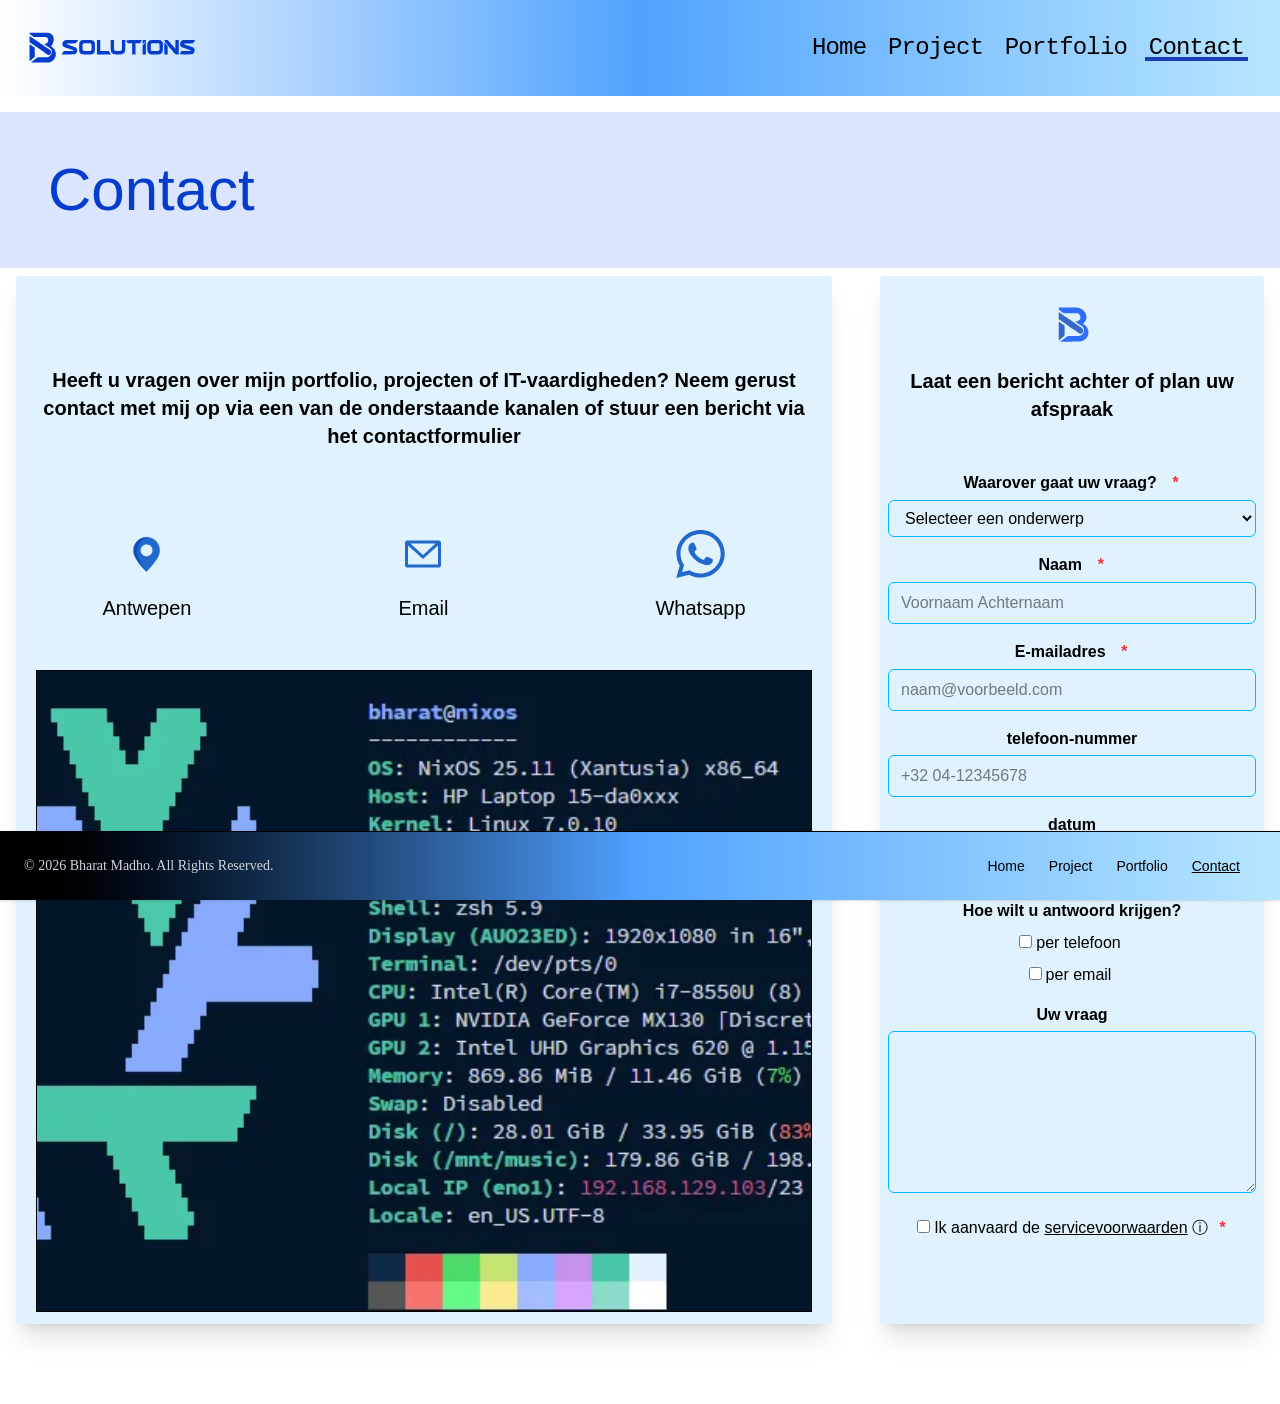
==== commit 8990b67f: "fixed all svg errors and performance" ====
--- a/contact.html
+++ b/contact.html
@@ -12,78 +12,28 @@
 
 <body>
     <header class="flex tracking-tighter font-mono gap-4 justify-between p-1 md:p-4 bg-gradient-to-r from-white-100 via-blue-400 to-sky-200">
-        <a rel="noopener noreferrer" href="index.html" >
-            <svg class="w-34 h-12 md:w-48 md:h-16" alt="logo Bharat" version="1.0" xmlns="http://www.w3.org/2000/svg"
- width="866.000000pt" height="288.000000pt" viewBox="0 0 866.000000 288.000000"
- preserveAspectRatio="xMidYMid meet">
-
-<g transform="translate(0.000000,288.000000) scale(0.100000,-0.100000)"
-fill="#043DCD" stroke="none">
-<path d="M610 2101 c0 -28 10 -37 97 -96 l98 -65 268 0 c248 0 271 -1 307 -20
-49 -25 74 -70 74 -135 0 -91 -66 -165 -148 -165 -51 0 -51 0 119 -115 72 -49
-136 -96 143 -104 91 -113 52 -279 -83 -353 l-50 -28 -223 0 c-215 0 -225 -1
--255 -22 -38 -26 -255 -187 -277 -205 -12 -11 69 -12 410 -10 l425 2 67 33
-c149 73 239 249 209 409 -21 114 -76 201 -167 263 l-43 31 32 42 c70 92 106
-224 88 322 -19 100 -70 169 -161 217 -45 23 -46 23 -487 26 l-443 3 0 -30z"/>
-<path d="M610 1837 l0 -133 191 -129 c105 -72 216 -148 247 -171 393 -282 401
--287 439 -281 50 9 93 53 100 104 8 61 -17 103 -95 157 -327 228 -861 586
--872 586 -6 0 -10 -54 -10 -133z"/>
-<path d="M2190 1778 c-83 -42 -119 -136 -85 -223 9 -25 29 -53 43 -63 15 -11
-110 -46 212 -80 102 -33 199 -65 215 -72 29 -11 29 -12 11 -26 -16 -11 -63
--14 -223 -14 l-203 0 -33 -46 c-17 -25 -40 -59 -51 -75 l-19 -30 295 3 295 3
-36 25 c51 35 77 86 77 151 0 59 -23 108 -62 132 -13 8 -114 45 -226 82 -158
-53 -202 72 -200 84 3 14 31 16 213 19 l210 3 22 32 c11 17 35 51 53 75 l32 42
--284 0 c-274 0 -285 -1 -328 -22z"/>
-<path d="M2960 1784 c-45 -20 -68 -41 -91 -86 -17 -33 -19 -60 -19 -223 0
--163 2 -190 19 -223 46 -90 82 -101 339 -102 221 0 244 4 296 56 51 51 57 81
-58 270 0 188 -2 203 -39 252 -49 66 -77 72 -315 72 -167 -1 -221 -4 -248 -16z
-m429 -160 c19 -24 21 -40 21 -146 0 -119 0 -120 -29 -149 l-29 -29 -141 0
-c-150 0 -182 7 -200 47 -6 13 -11 76 -11 139 0 109 1 116 25 139 24 24 28 25
-184 25 l160 0 20 -26z"/>
-<path d="M3650 1475 l0 -325 315 0 315 0 -47 75 -46 75 -193 0 -194 0 0 250 0
-250 -75 0 -75 0 0 -325z"/>
-<path d="M4270 1574 c0 -264 6 -299 64 -359 54 -56 90 -65 266 -65 166 0 206
-8 257 53 68 60 73 82 73 355 l0 242 -75 0 -75 0 0 -223 c0 -284 12 -267 -182
--267 -190 0 -177 -26 -178 343 l0 147 -75 0 -75 0 0 -226z"/>
-<path d="M4968 1765 c3 -21 12 -40 23 -46 10 -5 26 -23 34 -39 l16 -30 99 0
-100 0 0 -250 0 -250 75 0 75 0 0 250 0 250 100 0 c55 0 100 3 100 8 0 4 12 20
-26 35 21 23 54 84 54 102 0 10 -629 5 -635 -5 -8 -13 -48 -13 -61 0 -7 7 -9
--2 -6 -25z"/>
-<path d="M5710 1704 l0 -97 41 47 c43 48 79 75 79 57 0 -6 -27 -42 -60 -82
-l-60 -71 0 -204 0 -204 75 0 75 0 0 325 0 325 -75 0 -75 0 0 -96z"/>
-<path d="M6035 1786 c-41 -18 -92 -77 -104 -123 -6 -21 -11 -106 -11 -189 0
--167 11 -218 57 -266 51 -53 88 -60 320 -56 l211 3 39 31 c74 60 78 74 78 294
-l0 195 -28 41 c-15 22 -45 50 -66 62 -36 21 -51 22 -252 22 -154 -1 -222 -4
--244 -14z m421 -157 c17 -18 19 -37 19 -151 l0 -130 -29 -25 c-28 -24 -31 -24
--176 -21 -197 4 -190 -3 -190 175 0 181 -9 173 198 173 149 0 160 -1 178 -21z"/>
-<path d="M6690 1782 c0 -21 187 -266 267 -350 22 -23 207 -243 222 -263 11
--16 26 -19 87 -19 l74 0 0 325 0 325 -75 0 -75 0 0 -197 -1 -198 -32 35 c-17
-20 -97 109 -177 198 l-144 162 -73 0 c-64 0 -73 -2 -73 -18z"/>
-<path d="M7495 1780 c-76 -38 -110 -125 -85 -214 7 -25 22 -54 35 -66 13 -12
-104 -49 211 -85 265 -89 253 -83 230 -101 -16 -11 -63 -14 -221 -14 l-201 0
--39 -67 c-22 -38 -42 -72 -44 -76 -1 -5 125 -7 281 -5 l285 3 36 25 c85 57
-103 194 35 267 -12 13 -98 48 -234 95 -282 96 -282 102 -1 106 l207 2 23 38
-c13 20 33 54 46 75 l23 37 -274 0 c-253 0 -276 -1 -313 -20z"/>
-<path d="M6688 1609 c-2 -57 -2 -184 0 -281 l3 -178 74 0 75 0 0 184 0 183
--66 89 c-36 49 -70 93 -75 98 -5 5 -9 -35 -11 -95z"/>
-<path d="M610 1248 c0 -200 3 -373 6 -385 6 -21 16 -13 120 80 l113 102 -2
-204 -2 204 -110 78 c-60 43 -113 78 -117 78 -5 1 -8 -162 -8 -361z"/>
-</g>
-</svg>
-
-            </a>
+        <a rel="noopener noreferrer" href="index.html">
+            <img class="w-34 h-12 md:w-48 md:h-16" alt="logo Bharat" src="assets/logo2.svg">
+        </a>
 
         <input type="checkbox" id="menu-knop" class="peer sr-only" />
-        
         
         
         <nav class="hidden peer-checked:block sm:block md:text-2xl flex flex-cols text-center" aria-label="Hoofdmenu">    
             <div id="menu" class="no-underline p-4 gap-2">
             <ul>
-            <li class="relative after:bg-blue-800 after:absolute after:h-1 after:w-0 after:bottom-0 after:left-0 hover:after:w-full after:transition-all after:duration-300 delay-125 duration-400 px-1 block rounded-sm hover:bg-sky-200"><a href="index.html">Home</a></li>
-            <li class="relative after:bg-blue-800 after:absolute after:h-1 after:w-0 after:bottom-0 after:left-0 hover:after:w-full after:transition-all after:duration-300 delay-215 duration-400 px-1 block rounded-sm hover:bg-sky-200"><a href="project.html">Project</a></li>
-            <li class="relative after:bg-blue-800 after:absolute after:h-1 after:w-0 after:bottom-0 after:left-0 hover:after:w-full after:transition-all after:duration-300 delay-125 duration-400 px-1 block rounded-sm hover:bg-sky-200"><a href="portfolio.html">Portfolio</a></li>
-            <li class="delay-125 duration-400 px-1 block rounded-sm hover:bg-sky-200 relative after:bg-blue-800 after:absolute after:h-1 after:bottom-0 after:left-0 after:w-full after:transition-all after:duration-300"><a href="contact.html" aria-current="page">Contact</a></li>
+            <li class="relative after:bg-blue-800 after:absolute after:h-1 after:w-0 after:bottom-0 after:left-0 hover:after:w-full after:transition-all after:duration-300 delay-125 duration-400 px-1 block rounded-sm hover:bg-sky-200">
+                <a href="index.html">Home</a>
+            </li>
+            <li class="relative after:bg-blue-800 after:absolute after:h-1 after:w-0 after:bottom-0 after:left-0 hover:after:w-full after:transition-all after:duration-300 delay-215 duration-400 px-1 block rounded-sm hover:bg-sky-200">
+                <a href="project.html">Project</a>
+            </li>
+            <li class="relative after:bg-blue-800 after:absolute after:h-1 after:w-0 after:bottom-0 after:left-0 hover:after:w-full after:transition-all after:duration-300 delay-125 duration-400 px-1 block rounded-sm hover:bg-sky-200">
+                <a href="portfolio.html">Portfolio</a>
+            </li>
+            <li class="delay-125 duration-400 px-1 block rounded-sm hover:bg-sky-200 relative after:bg-blue-800 after:absolute after:h-1 after:bottom-0 after:left-0 after:w-full after:transition-all after:duration-300">
+                <a href="contact.html" aria-current="page">Contact</a>
+            </li>
             </ul>
             </div>    
 
@@ -120,7 +70,8 @@
                     
                     </div>
                     <div class="border">
-                    <a class="flex flex-col flex-wrap text-sm lg:text-xl" rel="noopener noreferrer" target="_blank" href="https://www.openstreetmap.org/way/339616477#map=15/51.22946/4.41359"> <img src="assets/map.webp" class="w-72 h-48 md:w-full md:h-160 object-cover" alt="share logo" aria-hidden="true"></a>
+                    <a class="flex flex-col flex-wrap text-sm lg:text-xl" rel="noopener noreferrer" target="_blank" href="https://www.openstreetmap.org/way/339616477#map=15/51.22946/4.41359"> 
+                        <img src="assets/nix.webp" class="w-72 h-48 md:w-full md:h-160 object-cover" alt="share logo" aria-hidden="true"></a>
                     </div>
             </div>
             
@@ -128,11 +79,11 @@
 
         <aside class="md:col-start-3 bg-sky-100 p-2 rounded-lg sm:rounded-sm shadow-xl">
             <div class="text-center flex items-center justify-center flex-col" id="form">
-                <a class="inline-flex items-center gap-2 rounded-lg px-4 py-2"> 
-                <svg version="1.0" xmlns="http://www.w3.org/2000/svg" width="50.000000pt" height="50.000000pt" viewBox="0 0 500.000000 500.000000"  aria-hidden="true" preserveAspectRatio="xMidYMid meet"> <g transform="translate(0.000000,500.000000) scale(0.100000,-0.100000)" fill="#000000" stroke="none"> <path fill="#2F6DFF" d="M1491 3753 l0 -88 181 -125 182 -125 505 -5 506 -5 55 -26 c102 -49 171 -142 186 -251 10 -75 -25 -176 -84 -235 -64 -66 -126 -93 -228 -101 l-82 -7 46 -32 c257 -174 455 -313 494 -345 105 -87 146 -254 99 -407 -41 -135 -153 -245 -290 -285 -46 -14 -119 -16 -464 -16 l-409 0 -122 -82 c-66 -45 -173 -118 -236 -162 -63 -45 -148 -103 -189 -131 l-73 -50 718 -3 c403 -1 756 2 804 7 283 31 502 213 593 489 18 56 22 89 21 202 -1 127 -3 140 -33 222 -58 156 -157 276 -297 364 l-75 46 59 54 c73 66 136 161 169 256 21 60 26 92 26 178 1 119 -12 191 -53 290 -80 194 -262 359 -465 424 -105 33 -180 36 -862 36 l-683 0 1 -87z"/> <path fill="#3767C7" d="M1480 3226 l0 -265 151 -107 c83 -58 179 -125 213 -147 33 -22 127 -87 207 -143 80 -57 186 -132 237 -166 50 -35 180 -125 289 -201 490 -342 483 -338 533 -331 61 9 86 19 131 55 80 63 102 178 53 277 -33 66 -50 81 -300 252 -115 79 -256 177 -314 217 -58 39 -159 109 -225 154 -66 45 -154 106 -195 134 -413 286 -638 440 -702 484 l-78 52 0 -265z"/><path fill="#3666C6" d="M1480 2087 c0 -388 3 -708 8 -710 6 -5 64 43 330 275 l102 89 0 369 0 369 -117 83 c-65 46 -149 106 -188 133 -38 27 -85 60 -102 73 l-33 24 0 -705z"/></g>
-                </svg>
+                    <a class="inline-flex items-center gap-2 rounded-lg px-4 py-2"> 
+                    <svg version="1.0" xmlns="http://www.w3.org/2000/svg" width="50.000000pt" height="50.000000pt" viewBox="0 0 500.000000 500.000000"  aria-hidden="true" preserveAspectRatio="xMidYMid meet"> <g transform="translate(0.000000,500.000000) scale(0.100000,-0.100000)" fill="#000000" stroke="none"> <path fill="#2F6DFF" d="M1491 3753 l0 -88 181 -125 182 -125 505 -5 506 -5 55 -26 c102 -49 171 -142 186 -251 10 -75 -25 -176 -84 -235 -64 -66 -126 -93 -228 -101 l-82 -7 46 -32 c257 -174 455 -313 494 -345 105 -87 146 -254 99 -407 -41 -135 -153 -245 -290 -285 -46 -14 -119 -16 -464 -16 l-409 0 -122 -82 c-66 -45 -173 -118 -236 -162 -63 -45 -148 -103 -189 -131 l-73 -50 718 -3 c403 -1 756 2 804 7 283 31 502 213 593 489 18 56 22 89 21 202 -1 127 -3 140 -33 222 -58 156 -157 276 -297 364 l-75 46 59 54 c73 66 136 161 169 256 21 60 26 92 26 178 1 119 -12 191 -53 290 -80 194 -262 359 -465 424 -105 33 -180 36 -862 36 l-683 0 1 -87z"/> <path fill="#3767C7" d="M1480 3226 l0 -265 151 -107 c83 -58 179 -125 213 -147 33 -22 127 -87 207 -143 80 -57 186 -132 237 -166 50 -35 180 -125 289 -201 490 -342 483 -338 533 -331 61 9 86 19 131 55 80 63 102 178 53 277 -33 66 -50 81 -300 252 -115 79 -256 177 -314 217 -58 39 -159 109 -225 154 -66 45 -154 106 -195 134 -413 286 -638 440 -702 484 l-78 52 0 -265z"/><path fill="#3666C6" d="M1480 2087 c0 -388 3 -708 8 -710 6 -5 64 43 330 275 l102 89 0 369 0 369 -117 83 c-65 46 -149 106 -188 133 -38 27 -85 60 -102 73 l-33 24 0 -705z"/></g>
+                    </svg>
 
-                </a>
+                    </a>
                 
                     <p class="text-xl font-bold"><a href="#form">Laat een bericht achter of plan uw afspraak</a></p>
                     <form method="POST" data-netlify="true" name="formulier" class="mt-12">
@@ -168,8 +119,8 @@
                         <p class="font-bold">Hoe wilt u antwoord krijgen?</p>
                         <p class="my-2"><input type="checkbox" id="via-tel" name="antwoord" value="telefoon" class="cursor-pointer checked:ring-sky-200 ring-0 checked:ring-2 accent-[#043DCD]"><label
                         for="via-tel" class="hover:underline px-1">per telefoon</label></p>
-                        <p><input type="checkbox" id="via-tel" name="antwoord" value="telefoon" class="cursor-pointer checked:ring-sky-200 ring-0 checked:ring-2 accent-[#043DCD]"><label
-                        for="via-tel" class="hover:underline px-1">per email</label></p>
+                        <p><input type="checkbox" id="via-email" name="antwoord" value="email" class="cursor-pointer checked:ring-sky-200 ring-0 checked:ring-2 accent-[#043DCD]"><label
+                        for="via-email" class="hover:underline px-1">per email</label></p>
                         </fieldset>
                         <p>
                         <label class="font-bold" for="bericht">Uw vraag</label><br>
@@ -177,20 +128,19 @@
                         </textarea>
                         </p>
                         
-                        <div class="text-center flex items-center justify-center flex-col m-4">
-                            <label for="accept" class="peer">
-                                <input type="checkbox" id="accept" name="accept" value="ja" required aria-required="true" class="cursor-pointer checked:ring-sky-200 ring-0 checked:ring-2 accent-[#043DCD]">
-                                Ik aanvaard de <a class="underline" href="tos.html">servicevoorwaarden</a>
-                                <a class="" href="tos.html">&#9432;</a><a class="text-red-500 font-bold font-mono">&nbsp;&#42;</a>        
-                            </label>
-                        
-                        
-                            <button class="cursor-pointer hidden transition-all not-peer-has-checked:opacity-0 peer-has-checked:block items-center rounded-lg px-4 py-2 mt-4 text-white bg-blue-600 delay-150 duration-300 ease-in-out hover:-translate-y-2 hover:scale-120 hover:bg-[#043DCD]" type="submit">Verstuur  
-                            </button>
+                            <div class="text-center flex items-center justify-center flex-col m-4">
+                                <label for="accept" class="peer">
+                                    <input type="checkbox" id="accept" name="accept" value="ja" required aria-required="true" class="cursor-pointer checked:ring-sky-200 ring-0 checked:ring-2 accent-[#043DCD]">
+                                    Ik aanvaard de <a class="underline" href="tos.html">servicevoorwaarden</a>
+                                    <a class="" href="tos.html">&#9432;</a><a class="text-red-500 font-bold font-mono">&nbsp;&#42;</a>        
+                                </label>
+                            
+                            
+                                <button class="cursor-pointer hidden transition-all not-peer-has-checked:opacity-0 peer-has-checked:block items-center rounded-lg px-4 py-2 mt-4 text-white bg-blue-600 delay-150 duration-300 checked:ease-in-out hover:-translate-y-2 hover:scale-120 hover:bg-[#043DCD]" type="submit">Verstuur  
+                                </button>
+                            </div>
                         </div>
                     </form>
-
-                </div>
             </div>
         </aside>
     </div>
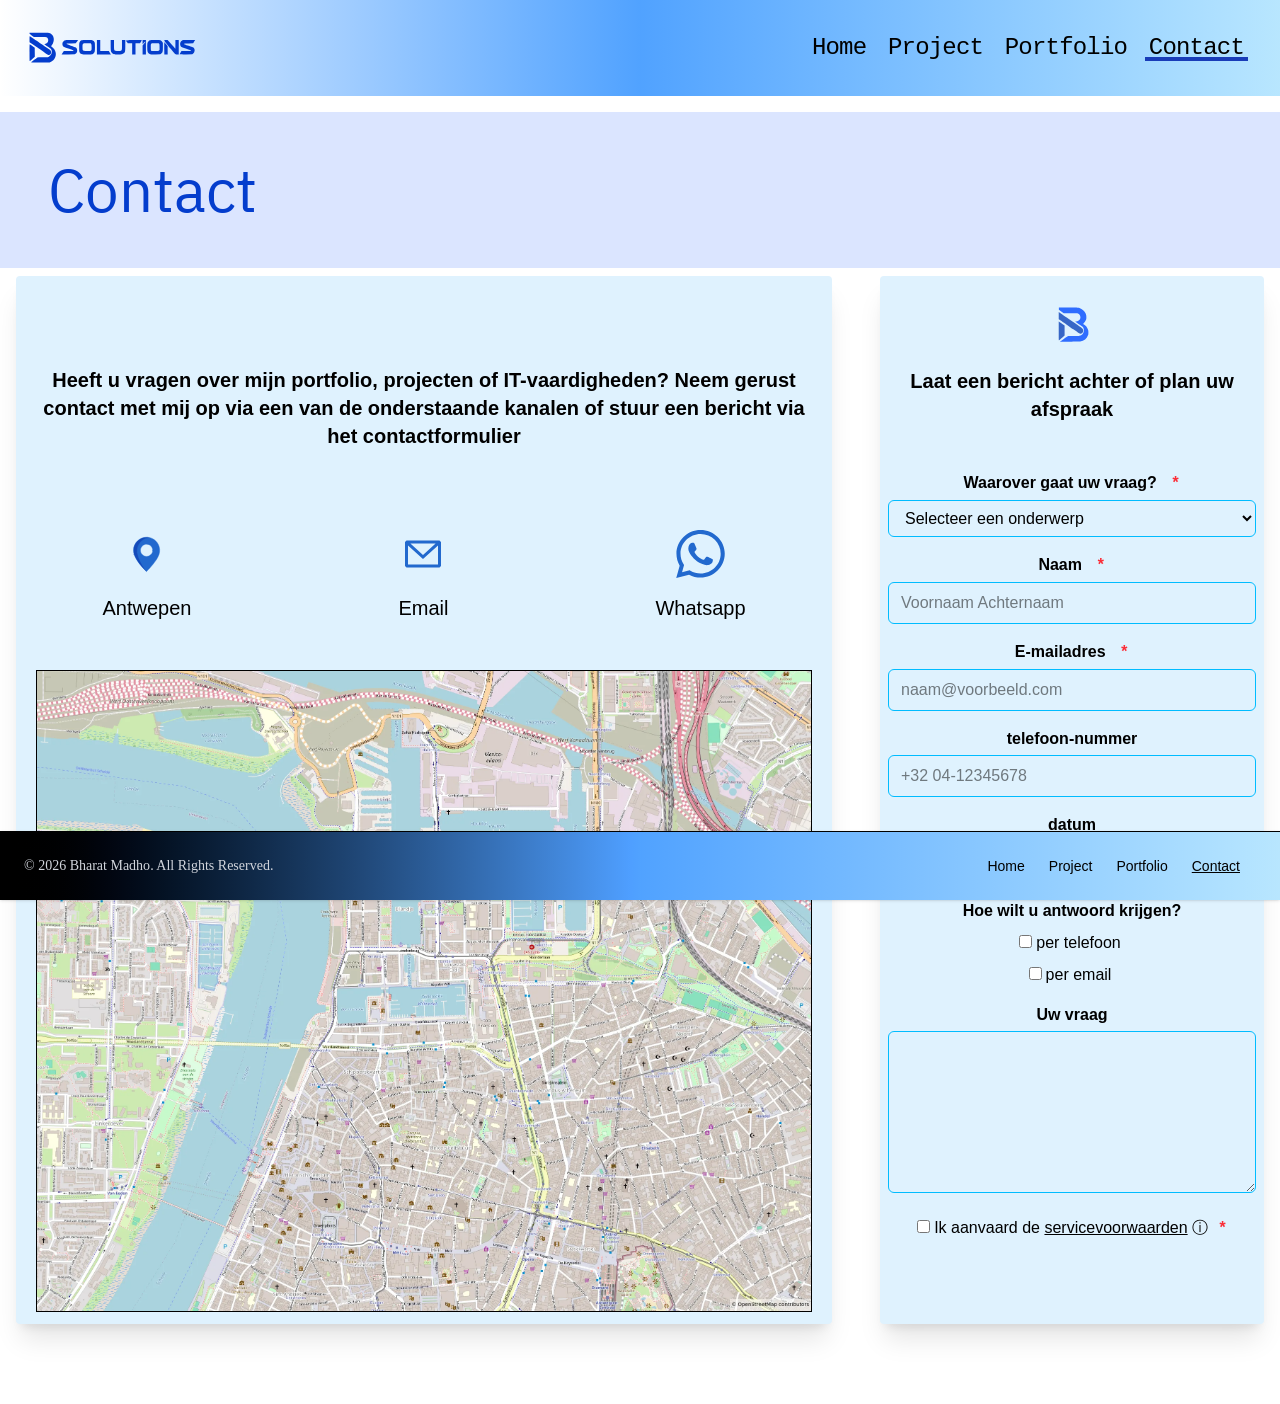
==== commit 433ff11c: "fixed pngs, fixed css font line, fixed performance and accessibiliy" ====
--- a/contact.html
+++ b/contact.html
@@ -16,7 +16,7 @@
             <img class="w-34 h-12 md:w-48 md:h-16" alt="logo Bharat" src="assets/logo2.svg">
         </a>
 
-        <input type="checkbox" id="menu-knop" class="peer sr-only" />
+        <input type="checkbox" id="menu-knop" class="peer sr-only" aria-label="menu-knop"/>
         
         
         <nav class="hidden peer-checked:block sm:block md:text-2xl flex flex-cols text-center" aria-label="Hoofdmenu">    
@@ -71,7 +71,7 @@
                     </div>
                     <div class="border">
                     <a class="flex flex-col flex-wrap text-sm lg:text-xl" rel="noopener noreferrer" target="_blank" href="https://www.openstreetmap.org/way/339616477#map=15/51.22946/4.41359"> 
-                        <img src="assets/nix.webp" class="w-72 h-48 md:w-full md:h-160 object-cover" alt="share logo" aria-hidden="true"></a>
+                        <img src="assets/map.webp" alt="embed openstreetmap" class="w-72 h-48 md:w-full md:h-160 object-cover" aria-hidden="true"></a>
                     </div>
             </div>
             
--- a/css/style.css
+++ b/css/style.css
@@ -8,7 +8,7 @@
  
  @font-face {
     font-family: 'IBMPlexSans';
-    src: url('assets/IBMPlexSans-Regular.woff2') format('woff2');
+    src: url('../assets/IBMPlexSans-Regular.woff2') format('woff2');
 }
 
 .ibm-font {
